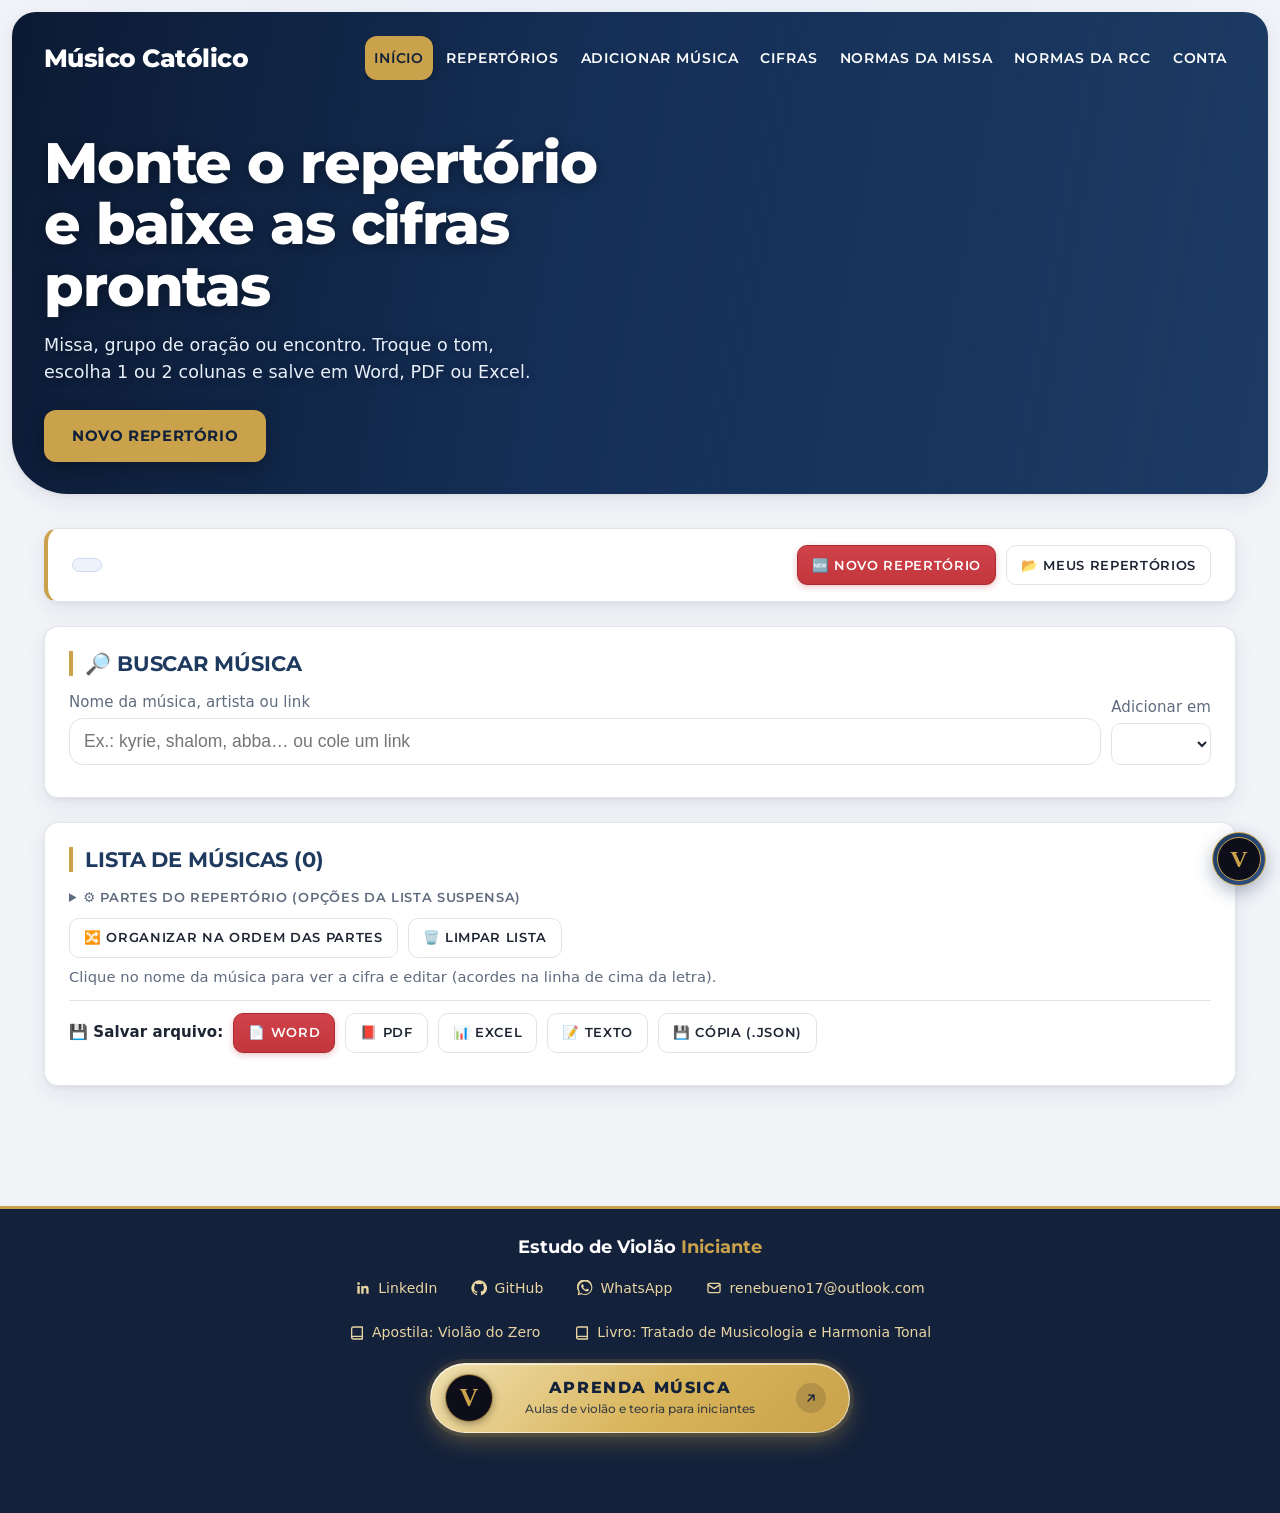
==== docs/index.html @ ffcb0658 "Fase 1: menu sem Book, Missa e Grupo de Oração dentro de Repertórios" ====
<!doctype html>
<html lang="pt-BR">
<head>
<meta charset="utf-8">
<meta name="viewport" content="width=device-width, initial-scale=1">
<title>Músico Católico</title>
<link rel="icon" href="data:image/svg+xml,<svg xmlns='http://www.w3.org/2000/svg' viewBox='0 0 100 100'><text y='.9em' font-size='90'>🎵</text></svg>">
<link rel="stylesheet" href="css/estilo.css">
<link rel="stylesheet" href="css/nav.css">
<link rel="preconnect" href="https://fonts.googleapis.com">
<link rel="preconnect" href="https://fonts.gstatic.com" crossorigin>
<link rel="stylesheet" href="https://fonts.googleapis.com/css2?family=Montserrat:wght@500;600;700;800&display=swap">
<link rel="manifest" href="manifest.webmanifest">
<meta name="theme-color" content="#1f3a5f">
</head>
<body>
<header class="topo">
<nav class="menu" aria-label="Seções">
<div class="menu-in">
<button type="button" class="marca" data-ir="inicio">Músico Católico</button>
<div class="menu-links">
<button type="button" class="menu-item ativa" data-ir="inicio">Início</button>
<button type="button" class="menu-item" data-ir="repertorios">Repertórios</button>
<button type="button" class="menu-item" data-ir="adicionar">Adicionar música</button>
<button type="button" class="menu-item" data-ir="cifras">Cifras</button>
<button type="button" class="menu-item" data-ir="normas-missa">Normas da Missa</button>
<button type="button" class="menu-item" data-ir="normas-rcc">Normas da RCC</button>
<button type="button" class="menu-item" data-ir="conta">Conta</button>
</div>
</div>
</nav>
<div class="topo-in">
<h1>Monte o repertório e baixe as cifras prontas</h1>
<p class="sub">Missa, grupo de oração ou encontro. Troque o tom, escolha 1 ou 2 colunas e salve em Word, PDF ou Excel.</p>
<button type="button" id="hero-novo" class="cta">Novo repertório</button>
</div>
</header>

<button id="lat-abrir" class="lat-abrir" type="button">📁 Pastas</button>
<aside id="lateral" class="lateral" aria-label="Pastas e repertórios">
<button id="lat-recolher" class="lat-recolher" type="button" title="Recuar ou ampliar esta barra" aria-label="Recuar ou ampliar a barra lateral">◀</button>
<div class="lat-abas">
<button type="button" class="lat-aba ativa" data-lat="lat-pastas">⛪ Missa</button>
<button type="button" class="lat-aba" data-lat="lat-goc">🙏 Oração</button>
<button type="button" class="lat-aba" data-lat="lat-reps" title="Repertórios">🔎 Reps</button>
</div>
<div id="lat-reps" class="lat-painel" hidden>
<input id="lat-rep-filtro" type="search" placeholder="Procurar repertório ou música…" aria-label="Procurar repertório">
<div id="lat-rep-lista"></div>
</div>
</aside>

<main>

<!-- ============ INÍCIO: repertório atual, busca e lista ============ -->
<div class="vista" data-vista="inicio">

<section class="cartao inicio-rep">
<div class="linha">
<div class="cresce">
<span id="badge-rep" class="badge"></span>
<span id="inicio-status" class="dica"></span>
</div>
<button type="button" id="inicio-novo" class="primario">🆕 Novo repertório</button>
<button type="button" data-ir="repertorios">📂 Meus repertórios</button>
</div>
</section>

<section class="cartao">
<h2>🔎 Buscar música</h2>
<div class="linha">
<label class="campo cresce">Nome da música, artista ou link
<input id="busca-q" type="search" placeholder="Ex.: kyrie, shalom, abba… ou cole um link" autocomplete="off">
</label>
<label class="campo">Adicionar em
<select id="busca-parte"></select>
</label>
</div>
<div id="busca-res" aria-live="polite"></div>
</section>

<section class="cartao">
<h2>Lista de músicas (<span id="qtd-musicas">0</span>)</h2>
<details class="partes">
<summary>⚙️ Partes do repertório (opções da lista suspensa)</summary>
<p class="dica">Ordem usada em <b>Organizar na ordem das partes</b>: <span id="ordem-partes"></span></p>
<form id="form-nova-parte" class="linha">
<label class="campo cresce">Nova parte <input id="nova-parte" type="text" placeholder="Ex.: Salmo responsorial, Canto a Maria"></label>
<label class="campo">Colocar depois de <select id="nova-parte-depois"></select></label>
<button type="submit" class="primario">➕ Criar parte</button>
</form>
<div class="linha">
<label class="campo">Remover parte <select id="remover-parte"></select></label>
<button id="btn-remover-parte">🗑️ Remover</button>
<button id="btn-restaurar-partes">↩️ Restaurar lista padrão</button>
</div>
<p class="dica">Remover uma parte não altera as músicas que já usam ela. Cada tipo de repertório (Missa, Grupo de Oração, Encontro) tem a sua lista de partes.</p>
</details>
<div class="linha">
<button id="btn-organizar">🔀 Organizar na ordem das partes</button>
<button id="btn-limpar" class="perigo">🗑️ Limpar lista</button>
</div>
<p class="dica">Clique no nome da música para ver a cifra e editar (acordes na linha de cima da letra).</p>
<div id="lista-musicas"></div>
<div id="salvar-inicio" class="linha salvar-inicio">
<b>💾 Salvar arquivo:</b>
<button type="button" class="primario" data-salvar="docx">📄 Word</button>
<button type="button" data-salvar="pdf">📕 PDF</button>
<button type="button" data-salvar="xlsx">📊 Excel</button>
<button type="button" data-salvar="txt">📝 Texto</button>
<button type="button" data-salvar="json">💾 Cópia (.json)</button>
</div>
<p id="resumo-inicio" class="dica" hidden><span id="resumo-inicio-txt"></span> <button type="button" data-ir="cifras">🎼 Trazer cifras e baixar →</button></p>
</section>

</div>

<!-- ============ MISSA: pastas do catálogo (antes na barra lateral) ============ -->
<div class="vista" data-vista="missa" hidden>
<section class="cartao">
<h2>⛪ Missa</h2>
<p class="dica">Pastas por parte da missa. ▸ abre a pasta; ➕ coloca a música no repertório aberto; ⬇️ baixa as cifras que faltam.</p>
<div id="lat-pastas" class="lat-painel">
<input id="lat-filtro" type="search" placeholder="Procurar música…" aria-label="Procurar música">
<div id="lat-status" class="aviso" hidden><span></span> <button id="lat-parar" type="button">Parar</button></div>
<div id="lat-lista"></div>
</div>
</section>
</div>

<!-- ============ GRUPO DE ORAÇÃO ============ -->
<div class="vista" data-vista="oracao" hidden>
<section class="cartao">
<h2>🙏 Grupo de Oração</h2>
<p class="dica">Músicas de grupo de oração por artista/comunidade. ➕ coloca no repertório aberto. ⬇️ em cada etapa baixa as cifras que faltam e guarda no Supabase.</p>
<div id="lat-goc" class="lat-painel">
<div id="lat-goc-status" class="aviso" hidden><span></span> <button id="lat-goc-parar" type="button">Parar</button></div>
<p><select id="lat-goc-tipo" aria-label="Tipo de roteiro"><option value="oracao">Grupo de oração</option><option value="encontro">Encontro</option><option value="missa">Missa do dia</option></select> <input id="lat-goc-tema" type="text" maxlength="80" placeholder="Tema ou missa do dia (ex.: perdão)" aria-label="Tema ou missa do dia"> <button type="button" id="lat-goc-sugerir">💡 Sugerir roteiro</button></p>
<div id="lat-goc-sug"></div>
<input id="lat-goc-filtro" type="search" placeholder="Procurar música…" aria-label="Procurar música do grupo de oração">
<div id="lat-goc-lista"></div>
</div>
</section>
</div>

<!-- ============ REPERTÓRIOS ============ -->
<div class="vista" data-vista="repertorios" hidden>
<section class="cartao repertorio">
<h2>📁 Repertório</h2>
<div class="linha">
<label class="campo cresce">Nome do repertório
<input id="nome-repertorio" type="text">
</label>
<label class="campo">Tipo
<select id="tipo-repertorio">
<option>Missa</option>
<option>Grupo de Oração</option>
<option>Encontro</option>
</select>
</label>
</div>
<div class="linha">
<label class="campo cresce">Abrir repertório salvo
<select id="lista-repertorios"></select>
</label>
<button id="btn-abrir">📂 Abrir</button>
<button id="btn-novo">🆕 Novo</button>
<button id="btn-excluir" class="perigo">🗑️ Excluir</button>
</div>
<div class="linha">
<button id="btn-exportar-json">💾 Salvar cópia (.json)</button>
<label class="botao">📥 Abrir cópia (.json)<input id="arquivo-json" type="file" accept=".json,application/json" hidden></label>
<span id="status-salvo" class="dica"></span>
</div>
<p class="dica">Tudo é salvo automaticamente <b>neste navegador</b> (e na nuvem, se você entrou na conta). Use <b>Salvar cópia</b> para fazer backup
ou levar o repertório para outro aparelho (o arquivo também abre no app do computador).</p>
<p class="dica"><b>Tipo:</b> Missa usa as partes da celebração; Grupo de Oração usa as etapas (animação, condução, adoração…); Encontro tem partes livres para uma lista maior de músicas. Trocar o tipo não apaga as músicas.</p>
</section>
</div>

<!-- ============ ADICIONAR MÚSICA ============ -->
<div class="vista" data-vista="adicionar" hidden>
<section class="cartao">
<h2>Adicionar músicas</h2>
<div class="abas" role="tablist">
<button class="aba ativa" data-aba="aba-um">Um link</button>
<button class="aba" data-aba="aba-nome">Buscar pelo nome</button>
<button class="aba" data-aba="aba-artista">Artistas e robô</button>
<button class="aba" data-aba="aba-sugestoes">Sugestões do domingo</button>
<button class="aba" data-aba="aba-catalogo">Catálogo</button>
<button class="aba" data-aba="aba-goc">Grupo de Oração</button>
<button class="aba" data-aba="aba-varios">Vários links de uma vez</button>
<button class="aba" data-aba="aba-colar">Colar cifra</button>
</div>

<form id="aba-um" class="painel-aba">
<div class="linha">
<label class="campo">Parte <select class="sel-parte" id="um-parte"></select></label>
<label class="campo cresce">Link da cifra
<input id="um-url" type="url" placeholder="https://www.cifraclub.com.br/..." required>
</label>
<button type="submit" class="primario">➕ Adicionar</button>
</div>
</form>

<form id="aba-nome" class="painel-aba" hidden>
<div class="linha">
<label class="campo">Parte <select class="sel-parte" id="nome-parte"></select></label>
<label class="campo cresce">Música <input id="nome-titulo" type="text" placeholder="Ex.: Kyrie" required></label>
<label class="campo cresce">Artista (opcional) <input id="nome-artista" type="text" placeholder="Ex.: Capella"></label>
<button type="submit" class="primario">🔎 Buscar</button>
</div>
<p class="dica">Procura em vários sites ao mesmo tempo, sem precisar de link.</p>
</form>

<form id="aba-artista" class="painel-aba" hidden>
<div class="linha">
<label class="campo">Parte <select class="sel-parte" id="art-parte"></select></label>
<label class="campo cresce">Artista <input id="art-nome" type="text" placeholder="Ex.: Padre Zezinho" required></label>
<button type="submit" class="primario">Buscar</button>
<button type="button" id="art-seguir">Seguir</button>
</div>
<p class="dica">Lista as cifras do artista. Com + você adiciona à lista da Missa.</p>
<div id="art-lista"></div>
<h3>Robô de cifras</h3>
<label><input type="checkbox" id="robo-liga"> Ligado: verifica os artistas seguidos ao abrir o site e a cada 6 h</label>
<div class="linha"><button type="button" id="robo-agora">Rodar agora</button></div>
<p class="dica" id="robo-estado"></p>
<div id="robo-seguidos"></div>
<div id="robo-novas"></div>
</form>

<form id="aba-sugestoes" class="painel-aba" hidden>
<div class="linha">
<label class="campo cresce">Missa <select id="sug-missa"><option value="">Carregando…</option></select></label>
<button type="submit" class="primario">💡 Ver sugestões</button>
</div>
<p class="dica">Músicas indicadas pelo Músicas para Missa para cada parte da celebração. ➕ adiciona à lista e já busca a cifra.</p>
<p id="sug-erro" class="erro" hidden></p>
<div id="sug-lista"></div>
</form>

<div id="aba-catalogo" class="painel-aba" hidden>
<div class="linha">
<label class="campo">Pasta <select id="cat-parte"></select></label>
<label class="campo cresce">Filtrar pelo nome <input id="cat-filtro" type="search" placeholder="Ex.: kyrie, shalom"></label>
<button type="button" id="cat-varrer">🔄 Atualizar catálogo</button>
</div>
<p class="dica">Todas as músicas do Músicas para Missa, separadas por parte da missa. ➕ adiciona à lista e busca a cifra. A varredura pode levar alguns minutos.</p>
<p id="cat-status" class="aviso" hidden></p>
<div id="cat-lista"></div>
</div>

<div id="aba-goc" class="painel-aba" hidden>
<div class="linha">
<label class="campo">Etapa <select id="goc-etapa"></select></label>
<label class="campo">Artista <select id="goc-pasta"></select></label>
<label class="campo cresce">Filtrar pelo nome <input id="goc-filtro" type="search" placeholder="Ex.: rendo, abba"></label>
</div>
<p class="dica">Músicas de grupo de oração por artista/comunidade (fonte: cifras.com.br). ↗ abre a cifra no site; ➕ leva título e link para "Colar cifra", onde você cola a cifra copiada.</p>
<p><label class="campo">Tipo <select id="goc-tipo"><option value="oracao">Grupo de oração</option><option value="encontro">Encontro</option><option value="missa">Missa do dia</option></select></label> <label class="campo cresce">Tema ou missa do dia <input id="goc-tema" type="text" maxlength="80" placeholder="Ex.: perdão, Espírito Santo, Cristo Rei"></label> <button type="button" id="goc-sugerir">💡 Sugerir roteiro</button></p>
<div id="goc-sug"></div>
<p id="goc-status" class="aviso" hidden></p>
<div id="goc-lista"></div>
</div>

<form id="aba-varios" class="painel-aba" hidden>
<label class="campo">Um por linha, no formato <code>Parte | link</code> (ou só o link)
<textarea id="varios-texto" rows="6" placeholder="Entrada | https://www.cifraclub.com.br/...&#10;Glória | https://musicasparamissa.com.br/..."></textarea>
</label>
<button type="submit" class="primario">➕ Adicionar todos</button>
<p id="varios-erro" class="erro" hidden></p>
</form>

<form id="aba-colar" class="painel-aba" hidden>
<div class="linha">
<label class="campo">Parte <select class="sel-parte" id="colar-parte"></select></label>
<label class="campo cresce">Música <input id="colar-titulo" type="text" required></label>
<label class="campo cresce">Artista <input id="colar-artista" type="text"></label>
</div>
<label class="campo">Link (opcional) <input id="colar-url" type="url" placeholder="https://..."></label>
<label class="campo">Cifra (acordes na linha de cima da letra)
<textarea id="colar-cifra" class="mono" rows="10" required></textarea>
</label>
<button type="submit" class="primario">➕ Adicionar</button>
</form>
</section>
</div>

<!-- ============ CIFRAS: trazer, revisar, baixar ============ -->
<div class="vista" data-vista="cifras" hidden>

<section class="cartao">
<h2>Trazer as cifras dos sites</h2>
<p>Clique em <b>⚡ Buscar cifras automaticamente</b>. As músicas que você adiciona já são buscadas sozinhas.</p>
<ul class="dica">
<li><b>Link de qualquer site:</b> a cifra é buscada direto do link. Se não der certo, a música é procurada pelo nome.</li>
<li><b>CifraClub</b> bloqueia buscas automáticas, então a música é procurada pelo nome em outros sites.</li>
<li><b>Busca pelo nome:</b> pesquisa ao mesmo tempo no Músicas para Missa, no Cifras.com.br e na web.
Só vale cifra com acordes. Confira a versão clicando na música, na lista do Início.</li>
</ul>
<div id="botoes-sites" class="linha"></div>
<p id="progresso-busca" class="aviso" hidden></p>
<details>
<summary>🔎 Quer a versão exata do CifraClub (ou de outro site)? Use o favorito</summary>
<ol>
<li><b>Só na primeira vez:</b> arraste este botão para a barra de favoritos:
<a id="marcador" class="marcador" href="#">🎵 Enviar cifra</a></li>
<li>Clique no botão do site abaixo. Ele abre uma das cifras.</li>
<li>Na página que abrir, clique no favorito <b>🎵 Enviar cifra</b>. As cifras daquele site chegam aqui
de uma vez (inclusive substituindo as que vieram do Músicas para Missa).</li>
</ol>
<div id="botoes-favorito" class="linha"></div>
<details>
<summary>Como criar o favorito no celular ou se arrastar não funcionar</summary>
<ol>
<li>Toque em <b>Copiar código do favorito</b>.</li>
<li>Crie um favorito qualquer no navegador (ex.: desta página), edite, troque o nome para
<b>Enviar cifra</b> e cole o código no lugar do endereço.</li>
<li>No site da cifra, toque na barra de endereço, digite <b>Enviar cifra</b> e toque no favorito.</li>
</ol>
<button id="btn-copiar-marcador">📋 Copiar código do favorito</button>
</details>
</details>
<p class="dica">Também dá para colar a cifra direto no editor: na lista do Início, clique na música.</p>
<p id="resumo-cifras" class="dica"></p>
</section>

<section class="cartao">
<h2>Baixar</h2>
<div id="sem-cifras" class="aviso">Nenhuma cifra pronta ainda. Traga ou cole as cifras acima.</div>
<div id="baixar" hidden>
<div class="linha">
<fieldset class="campo">
<legend>Layout padrão (Word, PDF e TXT)</legend>
<label><input type="radio" name="layout-padrao" value="1"> 1 coluna</label>
<label><input type="radio" name="layout-padrao" value="2" checked> 2 colunas</label>
</fieldset>
<label class="campo">Tamanho da fonte
<select id="fonte">
<option value="">Automático</option>
<option>8</option><option>9</option><option>10</option><option>11</option><option>12</option>
</select>
</label>
</div>
<div class="linha">
<label class="campo cresce">Paróquia / comunidade (no rodapé do PDF, Word e TXT)
<input id="folheto-paroquia" type="text" maxlength="80" placeholder="Ex.: Paróquia São José">
</label>
<label class="campo cresce">Celebração
<input id="folheto-missa" type="text" maxlength="100" placeholder="Ex.: 29º Domingo do Tempo Comum - 18/10/2026">
</label>
</div>
<p id="info-baixar" class="dica"></p>
<div class="linha botoes-baixar">
<button data-formato="docx">📄 Word (.docx)</button>
<button data-formato="pdf">📕 PDF (.pdf)</button>
<button data-formato="txt">📝 Texto (.txt)</button>
<button data-formato="xlsx">📊 Excel (.xlsx)</button>
</div>
<div class="linha"><button id="btn-palco">🎤 Modo palco (tela cheia, rolagem automática)</button></div>
<h3>Prévia</h3>
<p id="qtd-paginas" class="dica"></p>
<div id="previa-geral" class="previa"></div>
</div>
</section>

</div>

<!-- ============ CONTA ============ -->
<!-- ============ NORMAS DA MISSA E DA MÚSICA LITÚRGICA ============ -->
<div class="vista" data-vista="normas-missa" hidden>
<section class="cartao normas">
<h2>Normas da Missa e da música na celebração</h2>
<p class="dica">Resumo em linguagem simples das normas da Igreja, com o link da fonte oficial em cada item. Em caso de dúvida vale o texto oficial e a orientação do seu pároco/bispo.</p>
<details open class="resumo-litrg"><summary>Em resumo: o que é e o que não é música litúrgica</summary>
<p><b>Música litúrgica é o canto que faz parte da celebração.</b> Ela serve ao rito: não é enfeite, nem apresentação, nem o gosto de quem canta. Um canto só é litúrgico quando cumpre estes cinco critérios:</p>
<ol>
<li><b>O texto é fiel à fé católica</b> e vem da Escritura e das fontes litúrgicas (<a href="https://www.vatican.va/archive/hist_councils/ii_vatican_council/documents/vat-ii_const_19631204_sacrosanctum-concilium_po.html" target="_blank" rel="noopener">Sacrosanctum Concilium, art. 121</a>).</li>
<li><b>Combina com a parte da Missa</b>, com o dia e com o tempo litúrgico (<a href="https://www.liriocatolico.com.br/instrucao_geral_missal_romano/paragrafos/48/" target="_blank" rel="noopener">IGMR n. 48</a> e <a href="https://www.vatican.va/archive/hist_councils/ii_vatican_council/documents/vat-ii_instr_19670305_musicam-sacram_en.html" target="_blank" rel="noopener">Musicam Sacram n. 36</a>).</li>
<li><b>O texto é aprovado</b> pela Conferência dos Bispos (CNBB), quando não é a antífona do Missal (<a href="https://www.liriocatolico.com.br/instrucao_geral_missal_romano/paragrafos/48/" target="_blank" rel="noopener">IGMR n. 48</a> e <a href="https://www.liriocatolico.com.br/instrucao_geral_missal_romano/paragrafos/87/" target="_blank" rel="noopener">n. 87</a>).</li>
<li><b>Tem caráter sacro e o povo consegue participar</b> (<a href="https://www.vatican.va/archive/hist_councils/ii_vatican_council/documents/vat-ii_instr_19670305_musicam-sacram_en.html" target="_blank" rel="noopener">Musicam Sacram n. 4, 9 e 16</a>).</li>
<li><b>Não troca um texto próprio do rito</b>, como o Glória, o Santo ou o Cordeiro de Deus (<a href="https://www.liriocatolico.com.br/instrucao_geral_missal_romano/paragrafos/366/" target="_blank" rel="noopener">IGMR n. 366</a>).</li>
</ol>
<div class="duo">
<div class="sim"><h3>É música litúrgica</h3>
<ul>
<li><b>Salmo responsorial cantado.</b> Por que sim: o texto é a própria Palavra de Deus e o canto é parte da Liturgia da Palavra.</li>
<li><b>Santo cantado por todos.</b> Por que sim: é o texto do rito, no lugar certo, e o povo participa (1º grau da <i>Musicam Sacram</i>).</li>
<li><b>Aleluia cantado antes do Evangelho.</b> Por que sim: é aclamação do rito e prepara a proclamação do Evangelho.</li>
<li><b>Canto de entrada sobre o mistério do dia</b>, com letra aprovada. Por que sim: abre a celebração, combina com a festa ou o tempo litúrgico e tem texto aprovado.</li>
<li><b>Canto de comunhão que fala da Eucaristia e da unidade</b>, com letra aprovada e fácil para o povo cantar. Por que sim: acompanha a procissão da comunhão e cumpre o que a IGMR pede.</li>
</ul></div>
<div class="nao"><h3>Não é música litúrgica</h3>
<ul>
<li><b>Música romântica ou de rádio, sem texto religioso.</b> Por que não: a letra não vem da Escritura nem das fontes litúrgicas, e a melodia não tem caráter sacro.</li>
<li><b>Outro canto no lugar do Cordeiro de Deus, do Glória ou do Santo.</b> Por que não: o texto do Ordinário não pode ser trocado, mesmo que o canto novo seja bonito.</li>
<li><b>Canto de louvor de grupo de oração, com letra sem aprovação, como canto de entrada ou de comunhão.</b> Por que não: é canto de encontro. Pode ser ótimo no grupo de oração, mas na Missa precisa de texto aprovado e adequado ao momento do rito.</li>
<li><b>Canto só do coro, em parte que é do povo.</b> Por que não: a participação do povo no canto é prioridade, e entregar tudo ao coro é desaconselhado.</li>
<li><b>Parabéns ou homenagem cantada durante o rito.</b> Por que não: não é sacro nem faz parte do rito. Cabe nos avisos ou depois da celebração.</li>
<li><b>Instrumento ligado só à música profana, ou acompanhamento que abafa o texto.</b> Por que não: o instrumento precisa ser adequado ao uso sacro e não pode cobrir a voz (<a href="https://www.vatican.va/archive/hist_councils/ii_vatican_council/documents/vat-ii_instr_19670305_musicam-sacram_en.html" target="_blank" rel="noopener">Musicam Sacram n. 63 e 64</a>).</li>
</ul></div>
</div>
<p><b>Atenção:</b> um canto bom ou bonito não é automaticamente litúrgico. O que decide é o texto, o momento do rito e a aprovação. Na dúvida, pergunte à equipe de liturgia ou ao pároco, e dê preferência aos hinários da CNBB, que a própria RCC é orientada a valorizar (<a href="https://www.veritatis.com.br/orientacoes-pastorais-sobre-a-renovacao-carismatica-catolica-rcc/" target="_blank" rel="noopener">Orientações Pastorais sobre a RCC, §42</a>).</p>
<p class="dica">Os exemplos acima são ilustrativos, por tipo de canto. A aprovação de uma música específica é da CNBB e do seu bispo.</p></details>
<details><summary>Quem regula a liturgia</summary>
<p>Ninguém, nem mesmo um sacerdote, pode por conta própria acrescentar, tirar ou mudar algo na liturgia; quem a regula é a autoridade da Igreja. Isso vale também para a escolha dos cantos: eles servem à celebração, e não o contrário.</p>
<p class="fonte">Fonte: <a href="https://www.vatican.va/archive/hist_councils/ii_vatican_council/documents/vat-ii_const_19631204_sacrosanctum-concilium_po.html" target="_blank" rel="noopener">Sacrosanctum Concilium (Concílio Vaticano II), art. 22 §3</a></p></details>
<details><summary>Participação ativa da assembleia</summary>
<p>Os fiéis não devem assistir como espectadores mudos: participam de modo consciente, ativo e piedoso. Para isso se promovem as aclamações, respostas, salmos, antífonas e cânticos, além dos gestos, das posturas e do silêncio sagrado no momento próprio.</p>
<p class="fonte">Fonte: <a href="https://www.vatican.va/archive/hist_councils/ii_vatican_council/documents/vat-ii_const_19631204_sacrosanctum-concilium_po.html" target="_blank" rel="noopener">Sacrosanctum Concilium, arts. 30 e 48</a></p></details>
<details><summary>A música sacra na liturgia</summary>
<p>A música sacra é um tesouro da Igreja e deve estar o mais unida possível à ação litúrgica, como expressão da oração, fator de comunhão e elemento de solenidade. A celebração ganha nobreza quando é cantada, com ministros e povo participando.</p>
<p>O canto gregoriano é o canto próprio da liturgia romana e tem o primeiro lugar em igualdade de condições. Outros gêneros, como a polifonia, não são excluídos se estiverem de acordo com o espírito da celebração. O canto popular religioso deve ser incentivado, para que os fiéis cantem tanto nos exercícios de piedade quanto nas ações litúrgicas.</p>
<p class="fonte">Fontes: <a href="https://www.vatican.va/archive/hist_councils/ii_vatican_council/documents/vat-ii_const_19631204_sacrosanctum-concilium_po.html" target="_blank" rel="noopener">Sacrosanctum Concilium, cap. VI (arts. 112 a 118)</a> · <a href="https://www.liriocatolico.com.br/instrucao_geral_missal_romano/paragrafos/41/" target="_blank" rel="noopener">IGMR n. 41</a></p></details>
<details><summary>O que cantar na Missa</summary>
<p>O canto tem grande valor. Nas missas de dias de semana não é obrigatório cantar tudo; nos domingos e festas deve-se cuidar para que ministros e povo cantem. Ao escolher, dá-se preferência às partes mais importantes, sobretudo as respostas do povo ao canto do presidente, do diácono ou do leitor.</p>
<p class="fonte">Fonte: <a href="https://www.liriocatolico.com.br/instrucao_geral_missal_romano/paragrafos/40/" target="_blank" rel="noopener">Instrução Geral do Missal Romano (IGMR) n. 40</a></p></details>
<details><summary>Canto de entrada e canto de comunhão</summary>
<p><b>Entrada:</b> pode ser cantado alternando coro e povo, cantor e povo, só o povo ou só o coro. O texto pode ser a antífona do Gradual ou outro canto adequado à ação sagrada, ao dia ou ao tempo litúrgico, cujo texto tenha sido aprovado pela Conferência dos Bispos. Sem canto de entrada, a antífona do Missal é recitada.</p>
<p><b>Comunhão:</b> acompanha a comunhão dos fiéis. Pode-se usar a antífona do Gradual (com ou sem salmo) ou outro canto apropriado aprovado pela Conferência dos Bispos, executado pelo coro, por um cantor ou com a assembleia. Sem canto, a antífona do Missal é recitada.</p>
<p class="fonte">Fontes: <a href="https://www.liriocatolico.com.br/instrucao_geral_missal_romano/paragrafos/48/" target="_blank" rel="noopener">IGMR n. 48</a> · <a href="https://www.liriocatolico.com.br/instrucao_geral_missal_romano/paragrafos/87/" target="_blank" rel="noopener">IGMR n. 87</a></p></details>
<details><summary>Cantos do Ordinário (Glória, Santo, Cordeiro de Deus...)</summary>
<p>Os cantos do Ordinário da Missa não podem ser trocados por outros textos. Por exemplo, o Cordeiro de Deus (<i>Agnus Dei</i>) não é substituído por outro canto.</p>
<p class="fonte">Fonte: <a href="https://www.liriocatolico.com.br/instrucao_geral_missal_romano/paragrafos/366/" target="_blank" rel="noopener">IGMR n. 366</a></p></details>
<details><summary>Língua e partes que o povo canta</summary>
<p>O latim se conserva nos ritos latinos, mas o vernáculo (português) pode ter lugar maior, sobretudo nas leituras, orações e cantos. A autoridade territorial decide o uso e a extensão do português, e as traduções litúrgicas precisam da aprovação dela. Os fiéis devem poder rezar ou cantar, mesmo em latim, as partes do Ordinário que lhes cabem; convém que aprendam melodias simples para ao menos algumas delas, como o Credo e o Pai-Nosso.</p>
<p class="fonte">Fontes: <a href="https://www.vatican.va/archive/hist_councils/ii_vatican_council/documents/vat-ii_const_19631204_sacrosanctum-concilium_po.html" target="_blank" rel="noopener">Sacrosanctum Concilium, arts. 36 e 54</a> · <a href="https://www.liriocatolico.com.br/instrucao_geral_missal_romano/paragrafos/41/" target="_blank" rel="noopener">IGMR n. 41</a></p></details>
<details><summary>Graus de participação no canto da Missa</summary>
<p>A Missa cantada é preferível, sobretudo aos domingos e festas. A instrução <i>Musicam Sacram</i> organiza o canto em três graus. <b>1º grau:</b> saudações e respostas, aclamação do Evangelho, prefácio, Santo, Pai-Nosso e despedida; pode ser usado sozinho. <b>2º grau:</b> Senhor, tende piedade, Glória, Cordeiro de Deus, Credo e preces dos fiéis; só junto com o 1º grau. <b>3º grau:</b> cantos de entrada, ofertório e comunhão, Aleluia e leituras cantadas; também só junto com o 1º grau.</p>
<p>Aclamações, respostas, salmos e hinos são as primeiras formas de canto a incentivar. Entregar todo o canto ao coro, excluindo o povo, é desaconselhado. O salmo responsorial é cantado com todos sentados e escutando. O Credo deve ser cantado por todos, sempre que possível, e o Pai-Nosso fica melhor cantado com o povo. Outros cantos são permitidos se combinarem com a Missa, a festa e o tempo litúrgico.</p>
<p class="fonte">Fonte: <a href="https://www.vatican.va/archive/hist_councils/ii_vatican_council/documents/vat-ii_instr_19670305_musicam-sacram_en.html" target="_blank" rel="noopener">Musicam Sacram (1967), n. 15 a 18 e 27 a 36 (texto em inglês)</a></p></details>
<details><summary>Coro, cantores e instrumentos no detalhe</summary>
<p>Cada ministro cumpre a sua função. Onde não houver coro, convém ter ao menos um ou dois cantores preparados para guiar o povo. Os membros do coro precisam de formação musical, litúrgica e espiritual.</p>
<p>O órgão de tubos é o instrumento tradicional da Igreja latina. Outros instrumentos podem ser admitidos com a aprovação da autoridade territorial, se forem adequados ao uso sacro e à dignidade do templo; instrumentos associados apenas à música profana são proibidos. O acompanhamento não deve abafar o texto, e os instrumentos silenciam quando o padre ou outro ministro proclama algo em voz alta. Instrumento solo não se toca no Advento, na Quaresma, no Tríduo Pascal nem em missas de defuntos.</p>
<p class="fonte">Fonte: <a href="https://www.vatican.va/archive/hist_councils/ii_vatican_council/documents/vat-ii_instr_19670305_musicam-sacram_en.html" target="_blank" rel="noopener">Musicam Sacram (1967), n. 8, 21, 24 e 62 a 66 (texto em inglês)</a></p></details>
<details><summary>Instrumentos</summary>
<p>O órgão de tubos é muito estimado na Igreja latina. Outros instrumentos podem ser usados com a aprovação da autoridade territorial competente, desde que sejam adequados ao uso sacro, dignos do templo e edificantes para os fiéis.</p>
<p class="fonte">Fonte: <a href="https://www.vatican.va/archive/hist_councils/ii_vatican_council/documents/vat-ii_const_19631204_sacrosanctum-concilium_po.html" target="_blank" rel="noopener">Sacrosanctum Concilium, art. 120</a></p></details>
<details><summary>Para quem compõe e escolhe músicas</summary>
<p>As composições devem poder ser cantadas por coros grandes e pequenos, favorecer a participação de toda a assembleia e ter textos conformes à doutrina católica, tirados sobretudo da Sagrada Escritura e das fontes litúrgicas.</p>
<p class="fonte">Fontes: <a href="https://www.vatican.va/archive/hist_councils/ii_vatican_council/documents/vat-ii_const_19631204_sacrosanctum-concilium_po.html" target="_blank" rel="noopener">Sacrosanctum Concilium, art. 121</a> · <a href="https://www.vatican.va/content/john-paul-ii/pt/letters/2003/documents/hf_jp-ii_let_20031203_musica-sacra.html" target="_blank" rel="noopener">Quirógrafo de João Paulo II sobre a música sacra (2003)</a></p></details>
<p class="dica">Dica do app: ao montar o repertório, escolha cada canto pela parte da Missa e pelo tempo litúrgico, e confirme com o seu pároco ou a equipe de liturgia se o texto é aprovado pela CNBB.</p>
</section>
</div>

<!-- ============ NORMAS DA RENOVAÇÃO CARISMÁTICA E DO GRUPO DE ORAÇÃO ============ -->
<div class="vista" data-vista="normas-rcc" hidden>
<section class="cartao normas">
<h2>Normas da Renovação Carismática Católica e do grupo de oração</h2>
<p class="dica">Base: <b>Orientações Pastorais sobre a Renovação Carismática Católica</b> (CNBB, 27/11/1994, conhecido como Documento 53). Os números entre parênteses (§) são os parágrafos do documento. Resumo em linguagem simples; vale o texto oficial.</p>
<details open><summary>Comunhão com a Igreja, o bispo e o pároco</summary>
<p>A RCC deve seguir as diretrizes da CNBB e do bispo diocesano, integrar-se à pastoral orgânica e evitar paralelismos (§21 a 22). Bispos e párocos acompanham a RCC e ela aceita essa orientação (§23). Os critérios de toda associação de fiéis incluem a comunhão com o Papa e com o bispo (§18). O discernimento da autenticidade dos carismas cabe aos pastores (§58). Convidar pregadores de outras dioceses exige a anuência do bispo (§31). A RCC não deve se considerar o único grupo autenticamente cristão (§19 a 20).</p></details>
<details><summary>Como funciona o grupo de oração</summary>
<p>Os membros participam das atividades formativas e pastorais da diocese (§24). As reuniões específicas da RCC são legítimas, dentro da doutrina católica (§25). Os grupos cultivam a comunhão e se engajam na paróquia e na diocese (§27). A coordenação e a animação ficam com pessoas preparadas e de vivência comprovada (§28). As reuniões do grupo não devem coincidir com a Missa (§44). Evita-se a exaltação emocional, e se incentivam projetos sociais, sobretudo com os pobres (§49 e 50). Manuais de oração e materiais de estudo precisam de aprovação eclesiástica (§32).</p></details>
<details><summary>Liturgia e Missa</summary>
<p>A Eucaristia é o centro da vida litúrgica e a formação litúrgica dos membros é prioridade (§38 e 39). Há espaço para criatividade, mas dentro das normas e sem elementos estranhos à tradição (§40). Na Missa, não se destaca indevidamente a consagração nem se interrompe a Oração Eucarística com aplausos ou manifestações semelhantes (§41). A Eucaristia e a comunhão fora da Missa seguem as normas litúrgicas e as orientações do bispo (§43).</p></details>
<details open><summary>Música no grupo de oração e na Missa</summary>
<p>Distinga-se com clareza entre <b>cantos litúrgicos</b> (os da Missa, que seguem as normas da aba "Normas da Missa") e <b>cantos de encontro</b> (de louvor e animação, próprios do grupo de oração), e valorizem-se os hinários da CNBB (§42).</p>
<p class="dica">No app: o Grupo de Oração usa a lista própria de cantos, e a Missa usa as partes do rito. Evite levar para a Missa os cantos pensados só para o encontro de oração.</p></details>
<details><summary>Dons e carismas</summary>
<p>A caridade é o maior dom, acima dos carismas (§56). Os carismas são recebidos com gratidão, sem pedidos temerários nem presunção (§57). Prefere-se a expressão "efusão do Espírito Santo" a "Batismo no Espírito" (§55). Na cura, sem atitudes mágicas ou espírito milagreiro; o óleo dos enfermos só é usado na celebração sacramental (§59 a 62). Línguas: não se incentiva, e nunca se fala em línguas sem intérprete (§63). Profecia é edificação da comunidade, sem adivinhações e com discernimento (§64 e 65). Evita-se o "repouso no Espírito" em assembleias e retiros (§66). Exorcismo só conforme o direito da Igreja (§67 e 68).</p></details>
<details><summary>Formação e Bíblia</summary>
<p>Formação doutrinal é urgente (§36). A Bíblia é lida dentro do conjunto da Escritura, sem fundamentalismo nem intimismo (§33 a 35), com formação bíblica e leitura orante (§36 e 37). A experiência religiosa se dá na Palavra, no Magistério, na Tradição, nos sacramentos e na comunhão eclesial (§46). A fé tem dimensão comunitária e social, com opção pelos pobres (§47 a 53). Os líderes são preparados para evitar preocupação exagerada com o demônio (§69).</p></details>
<details><summary>O CHARIS: serviço internacional da RCC</summary>
<p>O CHARIS é o organismo de serviço da Renovação Carismática Católica em todo o mundo, criado pela Santa Sé com personalidade jurídica pública e ligado ao Dicastério para os Leigos, a Família e a Vida. Seus estatutos são de 25/04/2025. Ele existe para aprofundar a graça do Batismo no Espírito Santo, promover a unidade dos cristãos, o serviço aos pobres e a evangelização, e fortalecer a comunhão entre as realidades carismáticas.</p>
<p>Fazem parte da RCC os grupos de oração, comunidades, redes, escolas de evangelização, editoras e ministérios. O CHARIS tem um Assistente Eclesiástico (bispo ou sacerdote) que zela pela fidelidade ao Magistério, e cada país tem um Serviço Nacional em comunhão com as autoridades da Igreja. Importante: o CHARIS <b>não exerce jurisdição</b> sobre a RCC; cada grupo e comunidade continua sob o bispo e as autoridades eclesiásticas competentes, a quem cabe o reconhecimento canônico.</p>
<p class="fonte">Fonte: <a href="https://charis.international/wp-content/uploads/Estatutos_25.04.2025-pt.pdf" target="_blank" rel="noopener">Estatutos do CHARIS (25/04/2025), arts. 1 a 5, 11, 16 e 17</a></p></details>
<p class="fonte">Fonte: <a href="https://www.veritatis.com.br/orientacoes-pastorais-sobre-a-renovacao-carismatica-catolica-rcc/" target="_blank" rel="noopener">Orientações Pastorais sobre a Renovação Carismática Católica (texto completo)</a> · Outras fontes: <a href="https://press.vatican.va/content/salastampa/es/bollettino/pubblico/2016/06/14/carta.pdf" target="_blank" rel="noopener">Carta Iuvenescit Ecclesia (2016)</a> · <a href="https://charis.international/" target="_blank" rel="noopener">CHARIS, serviço internacional da RCC</a></p>
<p class="dica">Estas orientações são da CNBB e valem para o Brasil. Cada diocese pode ter normas próprias: confirme com o seu bispo, o assessor eclesiástico e a coordenação diocesana da RCC.</p>
</section>
</div>

<div class="vista" data-vista="conta" hidden>
<section id="conta" class="cartao"></section>
</div>

</main>

<footer class="rodape-aulas">
<div class="rodape-brand">Estudo de Violão <span>Iniciante</span></div>
<nav class="rodape-links" aria-label="Contato e redes">
<a href="https://www.linkedin.com/in/rene-aparecido-bueno-34030566" target="_blank" rel="noopener noreferrer"><svg viewBox="0 0 24 24" width="16" height="16" fill="currentColor" aria-hidden="true"><path d="M20.45 20.45h-3.55v-5.57c0-1.33-.03-3.04-1.85-3.04-1.85 0-2.14 1.45-2.14 2.94v5.67H9.36V9h3.41v1.56h.05c.47-.9 1.63-1.85 3.36-1.85 3.6 0 4.27 2.37 4.27 5.45v6.29zM5.34 7.43a2.06 2.06 0 1 1 0-4.12 2.06 2.06 0 0 1 0 4.12zM7.12 20.45H3.56V9h3.56v11.45z"/></svg><span>LinkedIn</span></a>
<a href="https://github.com/Rene17bueno" target="_blank" rel="noopener noreferrer"><svg viewBox="0 0 24 24" width="16" height="16" fill="currentColor" aria-hidden="true"><path d="M12 .5a11.5 11.5 0 0 0-3.64 22.41c.58.1.79-.25.79-.56v-2c-3.2.7-3.87-1.37-3.87-1.37-.52-1.33-1.28-1.69-1.28-1.69-1.04-.71.08-.7.08-.7 1.15.08 1.76 1.18 1.76 1.18 1.03 1.76 2.7 1.25 3.35.96.1-.75.4-1.25.73-1.54-2.55-.29-5.24-1.28-5.24-5.68 0-1.25.45-2.28 1.18-3.09-.12-.29-.51-1.46.11-3.05 0 0 .97-.31 3.17 1.18a11 11 0 0 1 5.76 0c2.2-1.49 3.17-1.18 3.17-1.18.63 1.59.23 2.76.11 3.05.74.81 1.18 1.84 1.18 3.09 0 4.41-2.69 5.38-5.25 5.67.41.36.78 1.06.78 2.14v3.17c0 .31.21.67.8.56A11.5 11.5 0 0 0 12 .5z"/></svg><span>GitHub</span></a>
<a href="https://wa.me/5544991379447" target="_blank" rel="noopener noreferrer"><svg viewBox="0 0 24 24" width="16" height="16" fill="currentColor" aria-hidden="true"><path d="M20.5 3.5A11.4 11.4 0 0 0 2.2 17.3L1 23l5.8-1.5A11.4 11.4 0 0 0 23 12a11.3 11.3 0 0 0-2.5-8.5zM12 21a9.4 9.4 0 0 1-4.8-1.3l-.35-.2-3.4.9.9-3.3-.22-.35A9.4 9.4 0 1 1 12 21zm5.2-7c-.28-.14-1.67-.82-1.93-.92-.26-.1-.45-.14-.64.14-.19.28-.73.92-.9 1.1-.16.19-.33.21-.6.07a7.7 7.7 0 0 1-2.27-1.4 8.5 8.5 0 0 1-1.57-1.95c-.16-.28 0-.43.12-.57.13-.12.28-.33.42-.49.14-.16.19-.28.28-.47.1-.19.05-.35-.02-.49-.07-.14-.64-1.54-.88-2.1-.23-.55-.46-.48-.64-.49h-.54c-.19 0-.49.07-.75.35-.26.28-.99.97-.99 2.36s1.01 2.74 1.15 2.93c.14.19 2 3.05 4.84 4.28.68.29 1.2.46 1.62.6.68.21 1.3.18 1.79.11.55-.08 1.67-.68 1.9-1.34.24-.66.24-1.22.17-1.34-.07-.12-.26-.19-.54-.33z"/></svg><span>WhatsApp</span></a>
<a href="mailto:renebueno17@outlook.com"><svg viewBox="0 0 24 24" width="16" height="16" fill="none" stroke="currentColor" stroke-width="2" stroke-linecap="round" stroke-linejoin="round" aria-hidden="true"><rect x="3" y="5" width="18" height="14" rx="2"/><path d="m3 7 9 6 9-6"/></svg><span>renebueno17@outlook.com</span></a>
</nav>
<nav class="rodape-links" aria-label="Livro e apostila">
<a href="https://go.hotmart.com/A107863658L" target="_blank" rel="noopener noreferrer"><svg viewBox="0 0 24 24" width="16" height="16" fill="none" stroke="currentColor" stroke-width="2" stroke-linecap="round" stroke-linejoin="round" aria-hidden="true"><path d="M4 19.5A2.5 2.5 0 0 1 6.5 17H20V3H6.5A2.5 2.5 0 0 0 4 5.5v14zM20 17v4H6.5A2.5 2.5 0 0 1 4 18.5"/></svg><span>Apostila: Violão do Zero</span></a>
<a href="https://go.hotmart.com/O107863361H" target="_blank" rel="noopener noreferrer"><svg viewBox="0 0 24 24" width="16" height="16" fill="none" stroke="currentColor" stroke-width="2" stroke-linecap="round" stroke-linejoin="round" aria-hidden="true"><path d="M4 19.5A2.5 2.5 0 0 1 6.5 17H20V3H6.5A2.5 2.5 0 0 0 4 5.5v14zM20 17v4H6.5A2.5 2.5 0 0 1 4 18.5"/></svg><span>Livro: Tratado de Musicologia e Harmonia Tonal</span></a>
</nav>
<a class="rodape-cta" href="https://rene17bueno.github.io/site_aula_musica_iniciante/index.html" target="_blank" rel="noopener noreferrer">
  <span class="v-ico" aria-hidden="true">V</span><span class="rodape-cta-txt"><b>Aprenda música</b><small>Aulas de violão e teoria para iniciantes</small></span><svg viewBox="0 0 24 24" width="14" height="14" fill="none" stroke="currentColor" stroke-width="2.4" stroke-linecap="round" stroke-linejoin="round" aria-hidden="true"><path d="M7 17 17 7M8 7h9v9"/></svg>
</a>
</footer>


<!-- Novo repertório: escolha do tipo -->
<dialog id="dlg-novo">
<form method="dialog">
<h2>🆕 Novo repertório</h2>
<div class="tipos">
<label class="tipo-op"><input type="radio" name="tipo" value="Missa" checked>
<span><b>⛪ Missa</b><br><small>Entrada, Glória, Salmo, Comunhão… na ordem da celebração.</small></span></label>
<label class="tipo-op"><input type="radio" name="tipo" value="Grupo de Oração">
<span><b>🙏 Grupo de Oração</b><br><small>Animação, condução, Espírito Santo, adoração, final.</small></span></label>
<label class="tipo-op"><input type="radio" name="tipo" value="Encontro">
<span><b>👥 Encontro</b><br><small>Partes livres, para quando a lista tem muitas músicas.</small></span></label>
</div>
<label class="campo">Nome (opcional)
<input id="novo-nome" type="text" maxlength="80" placeholder="Ex.: Missa de domingo, Retiro de jovens">
</label>
<div class="linha dlg-botoes">
<button type="submit" value="cancelar" formnovalidate>Cancelar</button>
<button type="submit" value="criar" class="primario">Criar</button>
</div>
</form>
</dialog>

<!-- Ver e editar a cifra de uma música (o app desenha os editores aqui dentro) -->
<dialog id="dlg-musica">
<div class="dlg-topo"><b>Cifra da música</b><span id="dlg-aviso" class="dica" hidden></span><button type="button" id="dlg-musica-fechar" class="icone" aria-label="Fechar">✕</button></div>
<div id="editores"></div>
</dialog>

<a class="btn-aulas" href="https://rene17bueno.github.io/site_aula_musica_iniciante/index.html" target="_blank" rel="noopener noreferrer" aria-label="Abrir o site de aulas de música para iniciantes">
  <span class="v-ico" aria-hidden="true">V</span>
  <span class="btn-aulas-txt"><b>Aprenda música</b><small>Abre o site de aulas de violão</small></span>
  <svg viewBox="0 0 24 24" width="16" height="16" fill="none" stroke="currentColor" stroke-width="2.4" stroke-linecap="round" stroke-linejoin="round" aria-hidden="true"><path d="M7 17 17 7M8 7h9v9"/></svg>
</a>

<div id="aviso-flutuante" class="toast" hidden></div>

<script src="vendor/jspdf.umd.min.js"></script>
<script src="vendor/docx.umd.js"></script>
<script src="vendor/exceljs.min.js"></script>
<script src="js/layout.js"></script>
<script src="js/classificar.js"></script>
<script src="js/transpor.js"></script>
<script src="js/exportar.js"></script>
<script src="js/nuvem.js"></script>
<script src="js/palco.js"></script>
<script src="js/app.js"></script>
<script src="js/nav.js"></script>
  <script src="js/espaco.js"></script>
</body>
</html>
---- docs/css/estilo.css ----
:root {
  --fundo: #f5f6f8;
  --cartao: #ffffff;
  --texto: #1f2430;
  --suave: #667085;
  --borda: #d8dce3;
  --primaria: #e0454b;
  --primaria-escura: #c2363c;
  --acorde: #961e1e;
  --ok: #1f9d55;
  --erro: #c2363c;
  --raio: 10px;
  color-scheme: light;
}

* { box-sizing: border-box; }

body {
  margin: 0;
  background: var(--fundo);
  color: var(--texto);
  font: 15px/1.45 system-ui, -apple-system, "Segoe UI", Roboto, Arial, sans-serif;
}

.topo { padding: 20px 16px 4px; max-width: 1100px; margin: 0 auto; }
.topo h1 { margin: 0; font-size: 1.8rem; }
.sub { margin: 4px 0 0; color: var(--suave); }

main { max-width: 1100px; margin: 0 auto; padding: 8px 16px 48px; }

.cartao {
  background: var(--cartao);
  border: 1px solid var(--borda);
  border-radius: var(--raio);
  padding: 16px 18px;
  margin: 14px 0;
}
.cartao h2 { margin: 0 0 12px; font-size: 1.3rem; }
.cartao h3 { margin: 18px 0 6px; font-size: 1.1rem; }

.linha { display: flex; flex-wrap: wrap; gap: 10px; align-items: flex-end; margin: 8px 0; }
.campo { display: flex; flex-direction: column; gap: 4px; font-size: .9rem; color: var(--suave); min-width: 0; }
.campo.cresce { flex: 1 1 240px; }
fieldset.campo { border: 0; padding: 0; margin: 0; flex-direction: row; flex-wrap: wrap; gap: 12px; align-items: center; }
fieldset.campo legend { padding: 0; margin-bottom: 4px; width: 100%; }
fieldset.campo label { color: var(--texto); display: flex; gap: 4px; align-items: center; }

input[type=text], input[type=url], select, textarea {
  font: inherit;
  color: var(--texto);
  background: #fff;
  border: 1px solid var(--borda);
  border-radius: 8px;
  padding: 8px 10px;
  width: 100%;
  min-width: 0;
}
textarea { resize: vertical; }
textarea.mono, .mono {
  font-family: "Courier New", Consolas, monospace;
  font-size: 14px;
  line-height: 1.35;
  white-space: pre;
  overflow-x: auto;
}
input:focus, select:focus, textarea:focus { outline: 2px solid #f3a3a6; border-color: var(--primaria); }

button, .botao {
  font: inherit;
  cursor: pointer;
  border: 1px solid var(--borda);
  background: #fff;
  color: var(--texto);
  border-radius: 8px;
  padding: 8px 14px;
  white-space: nowrap;
  display: inline-flex;
  align-items: center;
  gap: 6px;
  text-decoration: none;
}
button:hover:not(:disabled), .botao:hover { border-color: var(--primaria); color: var(--primaria); }
button:disabled { opacity: .45; cursor: default; }
button.primario { background: var(--primaria); border-color: var(--primaria); color: #fff; }
button.primario:hover:not(:disabled) { background: var(--primaria-escura); color: #fff; }
button.perigo:hover:not(:disabled) { border-color: var(--erro); color: var(--erro); }
button.icone { padding: 6px 9px; }

.dica { color: var(--suave); font-size: .88rem; margin: 6px 0; }
.erro { color: var(--erro); white-space: pre-line; }
.aviso { background: #eef4ff; border: 1px solid #c9d9ff; border-radius: 8px; padding: 10px 12px; }
.aviso-alerta { background: #fff6e5; border: 1px solid #f5d9a6; border-radius: 8px; padding: 8px 12px; font-size: .9rem; }
code { background: #f0f1f4; padding: 1px 5px; border-radius: 4px; }

/* Abas */
.abas { display: flex; gap: 4px; border-bottom: 1px solid var(--borda); margin-bottom: 10px; flex-wrap: wrap; }
.aba { border: 0; border-bottom: 3px solid transparent; border-radius: 0; background: none; padding: 8px 12px; }
.aba.ativa { border-bottom-color: var(--primaria); color: var(--primaria); }

/* Lista de músicas */
.musica {
  display: grid;
  grid-template-columns: 26px minmax(150px, 190px) 1fr auto;
  gap: 10px;
  align-items: center;
  padding: 10px 0;
  border-top: 1px solid #eef0f3;
}
.musica .status { font-size: 1.1rem; text-align: center; }
.musica .info { min-width: 0; overflow-wrap: anywhere; }
.musica .info small { color: var(--suave); }
.musica .acoes { display: flex; gap: 4px; }

@media (max-width: 640px) {
  .musica { grid-template-columns: 26px 1fr; }
  .musica .info, .musica .acoes { grid-column: 2; }
}

/* Editores */
details.editor { border: 1px solid var(--borda); border-radius: 8px; margin: 8px 0; background: #fff; }
details.editor > summary { cursor: pointer; padding: 10px 12px; font-weight: 500; }
details.editor[open] > summary { border-bottom: 1px solid #eef0f3; }
details.editor .corpo { padding: 10px 12px 14px; }
details.partes { margin-bottom: 10px; }
details.partes > summary { cursor: pointer; color: var(--suave); }
.nao-salvo { color: #b26b00; font-size: .88rem; }
.tocando { font-size: .9rem; margin: 4px 0; }

/* Favorito */
.marcador {
  display: inline-block;
  background: var(--primaria);
  color: #fff;
  text-decoration: none;
  padding: 6px 12px;
  border-radius: 20px;
  font-weight: 600;
  cursor: grab;
}

/* Prévia das páginas */
.previa { display: grid; grid-template-columns: repeat(auto-fill, minmax(280px, 1fr)); gap: 14px; margin-top: 8px; }
.pagina { width: 100%; aspect-ratio: 210 / 297; background: #fff; border: 1px solid var(--borda); box-shadow: 0 1px 4px rgba(0,0,0,.08); }
.pagina text { white-space: pre; }
.p-titulo { font: bold 5.6px Arial, Helvetica, sans-serif; fill: #000; }
.p-nome { font: 4.2px Arial, Helvetica, sans-serif; fill: #000; }
.p-rodape { font: 3.2px Arial, Helvetica, sans-serif; fill: #6e6e6e; }
.p-linha { stroke: #b4b4b4; stroke-width: .25; }
.p-acorde, .p-marcador, .p-letra { font-family: "Courier New", Courier, monospace; }
.p-acorde { fill: var(--acorde); font-weight: bold; }
.p-marcador { fill: #000; font-weight: bold; }
.p-letra { fill: #000; }

.toast {
  position: fixed;
  left: 50%;
  bottom: calc(20px + env(safe-area-inset-bottom, 0px));
  transform: translateX(-50%);
  background: #1f2430;
  color: #fff;
  padding: 10px 16px;
  border-radius: 8px;
  box-shadow: 0 4px 14px rgba(0,0,0,.2);
  z-index: 10;
  max-width: calc(100% - 32px);
}

/* Barra lateral: pastas (catálogo) e busca de repertórios */
.lateral { position: fixed; left: 10px; top: 90px; bottom: 10px; width: 205px; overflow: auto; background: var(--cartao);
  border: 1px solid var(--borda); border-radius: var(--raio); padding: 8px; z-index: 5; font-size: .85rem; }
.lat-abas { display: flex; gap: 2px; margin-bottom: 8px; }
.lat-aba { flex: 1; border: 0; border-bottom: 3px solid transparent; border-radius: 0; background: none; padding: 6px 1px; font-size: .74rem; white-space: nowrap; }
.lat-aba.ativa { border-bottom-color: var(--primaria); color: var(--primaria); }
.lateral input[type=search] { width: 100%; margin-bottom: 6px; }
.lateral details { margin: 2px 0; }
.lateral summary { cursor: pointer; font-weight: 600; padding: 3px 0; }
.lateral ul { list-style: none; margin: 2px 0 6px; padding: 0; }
.lateral li { padding: 2px 0; line-height: 1.25; }
.lateral li button { padding: 0 5px; margin-right: 2px; }
.lat-rep { display: block; width: 100%; text-align: left; margin: 2px 0; padding: 5px 7px; }
.lat-rep small { color: var(--suave); display: block; }
.lat-abrir { display: none; }
.lat-baixar { float: right; padding: 0 4px; font-size: .75rem; }
.lateral summary small { color: var(--suave); font-weight: 400; }
#lat-status { margin-bottom: 6px; font-size: .8rem; padding: 6px 8px; }
.lat-recolher { position: absolute; top: 6px; right: 6px; padding: 0 7px; font-size: .8rem; z-index: 1; }
.lat-abas { margin-right: 28px; }
.lat-rep-linha { display: flex; gap: 2px; align-items: stretch; margin: 2px 0; }
.lat-rep-linha .lat-rep { flex: 1; min-width: 0; width: auto; margin: 0; }
.lat-rep-linha .icone { padding: 0 4px; }
/* Telas médias: a barra fica sempre aparente e o conteúdo se desloca para a direita */
@media (min-width: 760px) and (max-width: 1499px) { body { padding-left: 225px; } }
@media (min-width: 760px) {
  body.lat-recolhida .lateral { width: 44px; padding: 6px 4px; overflow: hidden; }
  body.lat-recolhida .lateral > :not(.lat-recolher) { display: none; }
  body.lat-recolhida .lat-recolher { position: static; width: 100%; padding: 6px 0; }
}
@media (min-width: 760px) and (max-width: 1499px) { body.lat-recolhida { padding-left: 62px; } }
@media (max-width: 759px) {
  .lat-recolher { display: none; }
  .lateral { top: 0; bottom: 0; left: 0; width: min(320px, 88vw); border-radius: 0; z-index: 20; transform: translateX(-105%); transition: transform .2s; }
  .lateral.aberta { transform: none; box-shadow: 0 0 20px rgba(0,0,0,.25); }
  .lat-abrir { display: block; position: fixed; left: 8px; bottom: calc(8px + env(safe-area-inset-bottom, 0px)); z-index: 19; background: var(--primaria); color: #fff; border: 0; border-radius: 20px; padding: 8px 14px; }
}

.sugestoes, .catalogo { list-style: none; margin: 4px 0 10px; padding: 0; }
.sugestoes li { padding: 2px 0; }
.sugestoes button { padding: 0 6px; }

/* ---------- Tema (visual): azul-marinho e dourado, cartões suaves ---------- */
:root {
  --fundo: #f3f5f9; --texto: #1d2433; --suave: #5f6b7e; --borda: #dfe3ec;
  --marinho: #1f3a5f; --marinho-2: #2d5086; --ouro: #c9a24b; --primaria: #c2363c; --primaria-escura: #a82b31;
  --raio: 14px; --sombra: 0 1px 2px rgba(31,58,95,.06), 0 6px 20px rgba(31,58,95,.07);
}
body { background: var(--fundo); -webkit-font-smoothing: antialiased; }
.topo { max-width: none; margin: 0; padding: 26px 16px 22px; background: linear-gradient(135deg, var(--marinho) 0%, var(--marinho-2) 100%); color: #fff; border-bottom: 3px solid var(--ouro); }
.topo-in { max-width: 1100px; margin: 0 auto; }
.topo h1 { font-size: 2rem; letter-spacing: -.01em; }
.topo .sub { color: #d5def0; margin: 6px 0 14px; max-width: 60ch; }
main { padding-top: 10px; }
.cartao { border-radius: var(--raio); box-shadow: var(--sombra); border: 1px solid var(--borda); padding: 20px 22px; margin: 18px 0; }
.cartao > h2 { font-size: 1.2rem; color: var(--marinho); padding-left: 12px; border-left: 4px solid var(--ouro); line-height: 1.2; margin-bottom: 14px; }
.cartao h3 { color: var(--marinho); }
#conta { padding: 12px 18px; }
#conta h2 { font-size: 1rem; margin-bottom: 8px; }
input[type=text], input[type=url], input[type=email], input[type=password], input[type=search], select, textarea { border: 1px solid var(--borda); border-radius: 10px; padding: 9px 11px; transition: border-color .15s, box-shadow .15s; }
input:focus, select:focus, textarea:focus { outline: 0; border-color: var(--marinho-2); box-shadow: 0 0 0 3px rgba(45,80,134,.18); }
button, .botao { border-radius: 10px; padding: 8px 14px; transition: background .15s, border-color .15s, box-shadow .15s, transform .05s; }
button:hover:not(:disabled), .botao:hover { border-color: var(--marinho-2); color: var(--marinho-2); box-shadow: 0 2px 8px rgba(31,58,95,.12); }
button:active:not(:disabled) { transform: translateY(1px); }
button:focus-visible, a:focus-visible, summary:focus-visible { outline: 3px solid rgba(201,162,75,.65); outline-offset: 2px; }
button.primario { background: linear-gradient(180deg, #d1424a, var(--primaria)); border-color: var(--primaria-escura); box-shadow: 0 2px 6px rgba(194,54,60,.3); }
button.primario:hover:not(:disabled) { background: var(--primaria-escura); color: #fff; box-shadow: 0 3px 10px rgba(194,54,60,.35); }
.abas { gap: 6px; border-bottom: 0; padding-bottom: 4px; margin-bottom: 14px; }
.aba { border: 1px solid var(--borda); border-radius: 999px; padding: 6px 14px; background: #fff; color: var(--suave); font-size: .9rem; }
.aba:hover { color: var(--marinho-2); border-color: var(--marinho-2); }
.aba.ativa { background: var(--marinho); border-color: var(--marinho); color: #fff; }
.musica { padding: 12px 10px; margin: 0 -10px; border-radius: 10px; transition: background .12s; }
.musica:hover { background: #f7f9fc; }
details.editor { border-radius: 12px; border-color: var(--borda); }
details.editor > summary:hover { background: #f7f9fc; }
.aviso { background: #edf3fc; border-color: #c7d7f2; }
.dica { line-height: 1.5; }
ul.catalogo li, ul.sugestoes li { padding: 5px 0; border-bottom: 1px solid #f0f2f6; }
ul.catalogo li:last-child { border-bottom: 0; }
#goc-sug ol { padding-left: 20px; }
.toast { border-radius: 12px; background: var(--marinho); }
/* Barra lateral */
.lateral { top: 12px; border-radius: var(--raio); box-shadow: var(--sombra); background: #fff; scrollbar-width: thin; padding: 10px; }
.lat-aba { font-weight: 600; color: var(--suave); }
.lat-aba.ativa { border-bottom-color: var(--ouro); color: var(--marinho); }
.lateral summary { padding: 5px 6px; border-radius: 8px; }
.lateral summary:hover { background: #f1f4fa; }
.lateral details[open] > summary { color: var(--marinho); background: #f1f4fa; }
.lateral input[type=search] { background: #f7f9fc; }
.lat-rep { border-radius: 10px; }
@media (max-width: 640px) {
  .topo { padding: 18px 14px 16px; }
  .topo h1 { font-size: 1.5rem; }
  .cartao { padding: 14px 14px; margin: 12px 0; }
}
@media (prefers-reduced-motion: reduce) { * { transition: none !important; } }
---- docs/css/nav.css ----
/* Menu de navegação, tela inicial (busca) e escolha do tipo de repertório */
.vista[hidden] { display: none; }

.menu { position: sticky; top: 0; z-index: 4; background: #fff; border-bottom: 1px solid var(--borda); box-shadow: 0 2px 8px rgba(31,58,95,.06); }
.menu-in { max-width: 1240px; margin: 0 auto; padding: 0 12px; display: flex; gap: 2px; overflow-x: auto; scrollbar-width: none; }
.menu-in::-webkit-scrollbar { display: none; }
.menu-item { border: 0; border-bottom: 3px solid transparent; border-radius: 0; background: none; padding: 13px 14px; font-weight: 600; color: var(--suave); }
.menu-item:hover:not(:disabled) { box-shadow: none; color: var(--marinho-2); border-color: transparent; }
.menu-item.ativa { border-bottom-color: var(--ouro); color: var(--marinho); }
.topo { padding-bottom: 18px; }
.topo .sub { margin-bottom: 0; }

.inicio-rep { padding: 14px 18px; }
.inicio-rep .linha { align-items: center; margin: 0; }
.inicio-rep .cresce { flex: 1 1 240px; display: flex; flex-wrap: wrap; gap: 6px 12px; align-items: center; min-width: 0; }
.badge { display: inline-flex; align-items: center; background: #edf3fc; border: 1px solid #c7d7f2; border-radius: 999px; padding: 4px 12px; font-weight: 600; color: var(--marinho); overflow-wrap: anywhere; }

#busca-q { width: 100%; }
.resultados { list-style: none; margin: 8px 0 0; padding: 0; }
.resultados li { display: flex; gap: 10px; align-items: center; padding: 7px 0; border-bottom: 1px solid #f0f2f6; }
.resultados li:last-child { border-bottom: 0; }
.resultados .tit { flex: 1; min-width: 0; overflow-wrap: anywhere; }
.resultados small { color: var(--suave); }
.resultados button { flex: none; padding: 5px 10px; }

dialog#dlg-novo { border: 1px solid var(--borda); border-radius: var(--raio); padding: 20px 22px; width: min(520px, 92vw); box-shadow: 0 12px 40px rgba(31,58,95,.3); color: var(--texto); }
dialog#dlg-novo::backdrop { background: rgba(31,58,95,.45); }
dialog#dlg-novo h2 { margin: 0 0 4px; font-size: 1.2rem; color: var(--marinho); }
.tipos { display: grid; gap: 8px; margin: 12px 0 14px; }
.tipo-op { display: flex; gap: 10px; align-items: flex-start; border: 1px solid var(--borda); border-radius: 12px; padding: 10px 12px; cursor: pointer; }
.tipo-op:has(input:checked) { border-color: var(--marinho-2); background: #edf3fc; }
.tipo-op small { color: var(--suave); }
.dlg-botoes { justify-content: flex-end; }

/* Barra lateral começa abaixo do cabeçalho azul e do menu (valor ajustado por nav.js) */
@media (min-width: 760px) { .lateral { top: var(--lat-top, 12px); } }

/* Janela com a cifra da música: prévia + edição */
.musica .info { cursor: pointer; }
.musica .info b { color: var(--marinho-2); }
.musica .info:hover b { text-decoration: underline; }
dialog#dlg-musica { border: 1px solid var(--borda); border-radius: var(--raio); padding: 0; width: min(980px, 96vw); max-height: 92vh; overflow: auto; box-shadow: 0 12px 40px rgba(31,58,95,.3); color: var(--texto); }
dialog#dlg-musica::backdrop { background: rgba(31,58,95,.45); }
.dlg-topo { position: sticky; top: 0; z-index: 1; display: flex; gap: 12px; align-items: center; padding: 10px 14px; background: #fff; border-bottom: 1px solid var(--borda); }
.dlg-topo b { flex: none; color: var(--marinho); }
.dlg-topo .dica { flex: 1; margin: 0; color: var(--ok); }
.dlg-topo .icone { margin-left: auto; }
dialog#dlg-musica #editores { padding: 10px 14px 16px; }
details.editor[hidden] { display: none; }

@media (max-width: 759px) { .menu-item { padding: 12px 11px; font-size: .9rem; } }
.salvar-inicio{align-items:center;margin-top:12px;padding-top:12px;border-top:1px solid var(--borda)}

/* Barra lateral removida: Missa e Grupo de Oração viraram telas do menu */
.lateral, .lat-abrir { display: none !important; }
body, body.lat-recolhida { padding-left: 0 !important; }
.vista .lat-painel input[type=search] { width: 100%; margin-bottom: 8px; background: #f7f9fc; }
.vista .lat-painel details { margin: 2px 0; }
.vista .lat-painel summary { cursor: pointer; font-weight: 600; padding: 6px; border-radius: 8px; }
.vista .lat-painel summary:hover { background: #f1f4fa; }
.vista .lat-painel details[open] > summary { color: var(--marinho); background: #f1f4fa; }
.vista .lat-painel summary small { color: var(--suave); font-weight: 400; }
.vista .lat-painel ul { list-style: none; margin: 2px 0 6px; padding: 0; }
.vista .lat-painel li { padding: 3px 0; line-height: 1.3; }
.vista .lat-painel li button { padding: 0 6px; margin-right: 4px; }

/* Barra de tom e colunas fixa no topo da janela da música */
.barra-musica { position: sticky; top: 57px; z-index: 1; background: #fff; border-bottom: 1px solid var(--borda); padding: 6px 0; margin-bottom: 8px; }
.barra-musica .linha { margin: 4px 0; align-items: center; }
.barra-musica .tocando { margin: 4px 0; }

/* Prévia grande na janela da música: uma página por linha */
dialog#dlg-musica .previa { grid-template-columns: 1fr; justify-items: center; }
dialog#dlg-musica .previa .pagina { width: min(100%, 860px); height: auto; }

/* ========== Sistema de design (camada de acabamento) ==========
   Tokens: espaço em múltiplos de 4px, raios 10/14/20, sombras em 3 níveis, foco visível, alvo de toque >= 40px. */
:root {
  --sp-1: 4px; --sp-2: 8px; --sp-3: 12px; --sp-4: 16px; --sp-5: 24px; --sp-6: 32px;
  --r-sm: 10px; --r-md: 14px; --r-lg: 20px;
  --sombra-1: 0 1px 2px rgba(20,38,66,.06);
  --sombra-2: 0 2px 4px rgba(20,38,66,.05), 0 8px 24px rgba(20,38,66,.08);
  --sombra-3: 0 12px 40px rgba(20,38,66,.28);
  --fundo: #f2f4f8;
}
body { background: radial-gradient(1200px 400px at 50% -120px, #e6ecf7 0%, transparent 70%), var(--fundo); letter-spacing: .005em; }

/* Cabeçalho com a imagem da capela: camada azul garante contraste do texto (AA) */
.topo {
  position: relative; isolation: isolate; min-height: 168px; display: flex; align-items: flex-end;
  padding: var(--sp-6) var(--sp-4) var(--sp-5);
  background:
    linear-gradient(100deg, rgba(16,32,58,.95) 0%, rgba(24,46,80,.86) 48%, rgba(31,58,95,.55) 100%),
    url("../img/igreja.webp") center 38% / cover no-repeat, var(--marinho);
  border-bottom: 3px solid var(--ouro);
}
.topo-in { width: 100%; }
.topo h1 { font-size: clamp(1.7rem, 3.4vw, 2.4rem); line-height: 1.1; text-shadow: 0 2px 12px rgba(0,0,0,.35); }
.topo .sub { color: #e4ebf7; font-size: 1.02rem; line-height: 1.5; margin: var(--sp-2) 0 0; max-width: 56ch; text-shadow: 0 1px 8px rgba(0,0,0,.35); }

/* Menu: abas em pílula, sticky com vidro fosco */
.menu { background: rgba(255,255,255,.88); -webkit-backdrop-filter: saturate(1.4) blur(10px); backdrop-filter: saturate(1.4) blur(10px); box-shadow: var(--sombra-2); border-bottom: 1px solid var(--borda); }
.menu-in { padding: 0 var(--sp-3); gap: var(--sp-1); }
.menu-item { padding: 14px 14px; font-size: .95rem; letter-spacing: .01em; min-height: 48px; }
.menu-item.ativa { color: var(--marinho); border-bottom-width: 3px; background: linear-gradient(180deg, transparent, rgba(201,162,75,.10)); }

/* Cartões: hierarquia clara e respiro */
.cartao { border-radius: var(--r-md); box-shadow: var(--sombra-2); padding: var(--sp-5); margin: var(--sp-5) 0; border: 1px solid rgba(223,227,236,.9); }
.cartao > h2 { font-size: 1.25rem; letter-spacing: -.005em; margin-bottom: var(--sp-4); }
.inicio-rep { padding: var(--sp-4) var(--sp-5); border-left: 4px solid var(--ouro); }
.badge { background: #eef3fb; border-color: #cddbf2; padding: 6px 14px; }

/* Controles: altura mínima de toque, foco consistente */
button, .botao { min-height: 40px; font-weight: 500; }
button.icone { min-height: 36px; min-width: 36px; justify-content: center; }
input[type=text], input[type=url], input[type=email], input[type=password], input[type=search], select { min-height: 42px; }
input[type=search] { background: #fff; }
#busca-q { font-size: 1.05rem; padding: 12px 14px; border-radius: var(--r-md); }
button.primario { font-weight: 600; letter-spacing: .01em; }

/* Lista de músicas e resultados */
.musica { border-radius: var(--r-sm); }
.resultados li { padding: var(--sp-2) var(--sp-1); }
.resultados li:hover { background: #f7f9fc; border-radius: var(--r-sm); }

/* Janelas (diálogos) */
dialog#dlg-novo, dialog#dlg-musica { border-radius: var(--r-lg); box-shadow: var(--sombra-3); }
dialog#dlg-novo::backdrop, dialog#dlg-musica::backdrop { background: rgba(16,32,58,.55); -webkit-backdrop-filter: blur(3px); backdrop-filter: blur(3px); }
.tipo-op { border-radius: var(--r-md); transition: border-color .15s, background .15s, box-shadow .15s; }
.tipo-op:hover { border-color: var(--marinho-2); box-shadow: var(--sombra-1); }

/* Rodapé de respiro e celular */
main { padding-bottom: 72px; }
@media (max-width: 640px) {
  .topo { min-height: 132px; padding: var(--sp-5) var(--sp-4) var(--sp-4); }
  .topo .sub { font-size: .92rem; }
  .cartao { padding: var(--sp-4); margin: var(--sp-4) 0; border-radius: var(--r-sm); }
  .inicio-rep { padding: var(--sp-3) var(--sp-4); }
}
@media (prefers-reduced-motion: reduce) { * { animation: none !important; transition: none !important; scroll-behavior: auto !important; } }

/* ========== Cabeçalho tipo "hero" com o menu dentro da imagem ========== */
:root { --fonte-titulo: "Montserrat", system-ui, -apple-system, "Segoe UI", Roboto, Arial, sans-serif; }
h1, h2, h3, .menu, .cta, button.primario, .badge { font-family: var(--fonte-titulo); }

.topo {
  position: relative; display: block; min-height: 440px; margin: var(--sp-3) var(--sp-3) 0; max-width: none;
  padding: 120px var(--sp-6) var(--sp-6); border-radius: 0 0 0 28px; border-radius: 24px 24px 24px 56px; overflow: hidden;
  border-bottom: 0; box-shadow: var(--sombra-2);
  background:
    linear-gradient(100deg, rgba(10,24,48,.93) 0%, rgba(18,44,84,.80) 45%, rgba(24,60,110,.35) 100%),
    url("../img/igreja.webp") center 40% / cover no-repeat, var(--marinho);
}
.topo-in { max-width: 1100px; margin: 0 auto; }
.topo h1 { max-width: 15ch; font-size: clamp(2rem, 4.6vw, 3.4rem); font-weight: 800; line-height: 1.08; letter-spacing: -.02em; color: #fff; margin: 0; }
.topo .sub { max-width: 44ch; margin: var(--sp-4) 0 var(--sp-5); font-size: 1.05rem; font-weight: 500; line-height: 1.55; color: #e9f0fb; }
.cta { font-weight: 700; letter-spacing: .04em; text-transform: uppercase; font-size: .92rem; min-height: 52px; padding: 0 28px; border: 0; border-radius: 12px; background: var(--ouro); color: #10203a; box-shadow: 0 6px 18px rgba(0,0,0,.28); }
.cta:hover:not(:disabled) { background: #d8b45f; color: #10203a; box-shadow: 0 8px 22px rgba(0,0,0,.34); border-color: transparent; }

/* Menu sobre a imagem: só texto, maiúsculas, mesma fonte do título */
.menu { position: absolute; top: 0; left: 0; right: 0; z-index: 30; background: transparent; box-shadow: none; border: 0; -webkit-backdrop-filter: none; backdrop-filter: none; transition: background .2s, box-shadow .2s; }
.menu-in { max-width: 1100px; margin: 0 auto; padding: var(--sp-5) var(--sp-4); display: flex; align-items: center; justify-content: space-between; gap: var(--sp-5); overflow: visible; }
.marca { background: none; border: 0; padding: 0; min-height: 0; color: #fff; font-family: var(--fonte-titulo); font-weight: 800; font-size: 1.5rem; letter-spacing: -.02em; box-shadow: none; white-space: nowrap; }
.marca:hover:not(:disabled) { color: var(--ouro); box-shadow: none; border-color: transparent; }
.menu-links { display: flex; align-items: center; gap: var(--sp-1); overflow-x: auto; scrollbar-width: none; }
.menu-links::-webkit-scrollbar { display: none; }
.menu-item { background: none; border: 0; border-radius: 12px; min-height: 44px; padding: 0 12px; color: #fff; font-family: var(--fonte-titulo); font-weight: 600; font-size: .86rem; letter-spacing: .06em; text-transform: uppercase; white-space: nowrap; box-shadow: none; }
.menu-item:hover:not(:disabled) { background: rgba(255,255,255,.14); color: #fff; border: 0; box-shadow: none; }
.menu-item.ativa { background: var(--ouro); color: #10203a; border: 0; box-shadow: 0 4px 14px rgba(0,0,0,.25); }
.menu-item.ativa:hover:not(:disabled) { background: #d8b45f; color: #10203a; }

/* Ao rolar, o menu vira uma barra fixa azul */
.menu.fixa { position: fixed; background: rgba(12,28,54,.96); box-shadow: 0 4px 20px rgba(0,0,0,.3); -webkit-backdrop-filter: blur(8px); backdrop-filter: blur(8px); }
.menu.fixa .menu-in { padding-top: var(--sp-2); padding-bottom: var(--sp-2); }
.menu.fixa .marca { font-size: 1.15rem; }

@media (max-width: 860px) {
  .topo { min-height: 0; padding: 150px var(--sp-4) var(--sp-5); margin: var(--sp-2) var(--sp-2) 0; border-radius: 18px 18px 18px 36px; }
  .menu-in { flex-direction: column; align-items: flex-start; gap: var(--sp-2); padding: var(--sp-4) var(--sp-4) 0; }
  .menu-links { width: 100%; padding-bottom: var(--sp-1); }
  .menu-item { padding: 0 12px; font-size: .78rem; min-height: 40px; }
  .marca { font-size: 1.25rem; }
  .menu.fixa .marca { display: none; }
}

/* Botões e títulos de seção com a mesma letra do menu (sem ícones) */
main button:not(.icone), main .botao, dialog button:not(.icone), main summary, .tocando { font-family: var(--fonte-titulo); font-weight: 600; font-size: .8rem; letter-spacing: .05em; text-transform: uppercase; }
main button.icone, dialog button.icone { font-family: var(--fonte-titulo); font-weight: 700; font-size: 1rem; }
main h2 { text-transform: uppercase; letter-spacing: .04em; font-size: 1.05rem; }
.tocando { text-transform: none; letter-spacing: 0; font-size: .9rem; font-weight: 500; }

/* Layout fluido: o conteúdo acompanha a largura da tela (celular, tablet, notebook, monitor grande) */
html { font-size: clamp(16px, .25vw + 13.5px, 18px); }
.topo { min-height: clamp(340px, 30vw, 520px); }
.cta { max-width: 100%; }
@media (min-width: 861px) {
  .topo-in { max-width: 1680px; }
  .menu-in { max-width: 1744px; padding-inline: 32px; }
  main { max-width: 1768px; padding-inline: 44px; }
}
@media (min-width: 1000px) { .catalogo { column-width: 340px; column-gap: 28px; } .catalogo li { break-inside: avoid; } }
@media (max-width: 520px) { .cta { width: 100%; } .topo h1 { font-size: 1.9rem; } }

/* Abas de normas */
.normas details { border-top: 1px solid #e3e8f2; padding: 12px 0; }
.normas summary { cursor: pointer; font-weight: 700; color: var(--marinho, #1b2f55); }
.normas p { line-height: 1.6; margin: 8px 0; }
.normas .fonte { font-size: .85rem; color: #51607a; overflow-wrap: anywhere; }
.normas .fonte a { color: #1d4e9e; }
@media (min-width: 861px) { .menu-item { padding-inline: 9px; } }

.normas .duo { display: grid; grid-template-columns: repeat(auto-fit, minmax(min(100%, 340px), 1fr)); gap: 14px; margin: 14px 0; }
.normas .duo h3 { margin: 0 0 8px; font-size: 1rem; text-transform: uppercase; letter-spacing: .04em; }
.normas .duo ul { margin: 0; padding-left: 18px; }
.normas .duo li { margin: 0 0 10px; line-height: 1.5; }
.normas .sim, .normas .nao { padding: 14px 16px; border-radius: 14px; }
.normas .sim { background: #eef8f1; border-left: 5px solid #2e7d4f; }
.normas .sim h3 { color: #1f6a3d; }
.normas .nao { background: #fcefed; border-left: 5px solid #b3382c; }
.normas .nao h3 { color: #9c2c21; }
.normas ol { padding-left: 22px; line-height: 1.55; }

/* Botão ⬇ de baixar cifras alinhado à direita do resumo (Missa e Grupo de Oração) */
#lat-lista summary, #lat-goc-lista summary { position: relative; padding-right: 44px; }
.lat-baixar { float: none; position: absolute; right: 8px; top: 50%; transform: translateY(-50%); }

/* Botão flutuante para o site de aulas (todas as telas) */
.btn-aulas { position: fixed; right: 14px; bottom: calc(14px + env(safe-area-inset-bottom, 0px)); z-index: 18; display: inline-flex; align-items: center; gap: 8px; padding: 11px 18px; border-radius: 999px; background: linear-gradient(135deg, var(--marinho), var(--marinho-2)); color: #fff; border: 1.5px solid var(--ouro); font: 700 12px/1 Montserrat, system-ui, sans-serif; letter-spacing: .08em; text-transform: uppercase; text-decoration: none; box-shadow: 0 6px 18px rgba(31,58,95,.35); transition: transform .15s, box-shadow .15s; }
.btn-aulas:hover, .btn-aulas:focus-visible { transform: translateY(-2px); box-shadow: 0 10px 24px rgba(31,58,95,.45); outline: none; }
.btn-aulas svg { color: var(--ouro); }
@media print { .btn-aulas { display: none; } }

/* Rodapé com redes, livros e botão para o site de aulas */
.rodape-aulas { margin-top: 24px; padding: 28px 16px calc(80px + env(safe-area-inset-bottom, 0px)); background: #14213a; color: #e8d5a3; text-align: center; border-top: 3px solid var(--ouro); position: relative; z-index: 20; }
.rodape-brand { font: 700 18px/1.2 Montserrat, system-ui, sans-serif; color: #fff; margin-bottom: 14px; }
.rodape-brand span { color: var(--ouro); }
.rodape-links { display: flex; flex-wrap: wrap; justify-content: center; gap: 6px 10px; margin-bottom: 12px; }
.rodape-links a { display: inline-flex; align-items: center; gap: 7px; padding: 6px 12px; border-radius: 8px; color: #e8d5a3; text-decoration: none; font-size: 14px; transition: background .2s; }
.rodape-links a:hover, .rodape-links a:focus-visible { background: rgba(201,162,75,.16); outline: none; }
.rodape-cta { display: inline-flex; align-items: center; gap: 12px; margin-top: 8px; padding: 12px 24px; border-radius: 999px; background: linear-gradient(135deg, #e8d5a3, var(--ouro)); color: #14213a; text-decoration: none; box-shadow: 0 6px 18px rgba(201,162,75,.3); transition: transform .15s, box-shadow .15s; }
.rodape-cta:hover, .rodape-cta:focus-visible { transform: translateY(-2px); box-shadow: 0 10px 26px rgba(201,162,75,.45); outline: none; }
.rodape-cta-txt { display: flex; flex-direction: column; text-align: left; font-family: Montserrat, system-ui, sans-serif; }
.rodape-cta-txt b { font-size: 15px; text-transform: uppercase; letter-spacing: .06em; }
.rodape-cta-txt small { font-size: 12px; font-weight: 500; opacity: .75; }
@media print { .rodape-aulas { display: none; } }

/* "V" do favicon do site de aulas */
.v-ico { flex: none; display: inline-flex; align-items: center; justify-content: center; width: 28px; height: 28px; border-radius: 50%; background: #0e0d1a; color: #c9a24b; border: 1px solid rgba(201,162,75,.6); font: 700 16px/1 "Playfair Display", Georgia, "Times New Roman", serif; text-transform: none; letter-spacing: 0; }
.btn-aulas { padding-left: 8px; }
.rodape-cta { padding-left: 10px; }
.rodape-cta .v-ico { width: 40px; height: 40px; font-size: 22px; }

/* Botão do rodapé: texto centralizado, selo à esquerda e seta à direita em colunas iguais */
.rodape-cta { display: grid; grid-template-columns: 48px 1fr 48px; align-items: center; column-gap: 14px; width: min(360px, 92%); margin-top: 14px; padding: 10px 14px; border: 1px solid rgba(255,255,255,.55); background: linear-gradient(135deg, #f0e0b0 0%, #d8b45a 55%, #c9a24b 100%); box-shadow: inset 0 1px 0 rgba(255,255,255,.65), 0 8px 22px rgba(201,162,75,.35), 0 0 0 4px rgba(201,162,75,.12); }
.rodape-cta:hover, .rodape-cta:focus-visible { box-shadow: inset 0 1px 0 rgba(255,255,255,.7), 0 12px 30px rgba(201,162,75,.5), 0 0 0 5px rgba(201,162,75,.2); }
.rodape-cta .v-ico { width: 48px; height: 48px; font-size: 26px; border: 1.5px solid rgba(201,162,75,.8); box-shadow: 0 2px 8px rgba(0,0,0,.35); }
.rodape-cta-txt { align-items: center; text-align: center; gap: 4px; }
.rodape-cta-txt b { font-size: 16px; font-weight: 800; letter-spacing: .1em; line-height: 1.1; }
.rodape-cta-txt small { font-size: 12px; line-height: 1.25; opacity: .8; }
.rodape-cta > svg { justify-self: center; box-sizing: content-box; width: 14px; height: 14px; padding: 8px; border-radius: 50%; background: rgba(14,13,26,.14); transition: background .15s, transform .15s; }
.rodape-cta:hover > svg { background: rgba(14,13,26,.25); transform: translate(2px, -2px); }
.rodape-cta { margin-left: auto; margin-right: auto; }
.btn-aulas { z-index: 30; }
.rodape-cta { width: min(420px, 92%); } .rodape-cta-txt small { text-wrap: balance; }

/* Botão flutuante compacto: só o "V"; expande ao passar o mouse, focar ou tocar */
.btn-aulas { padding: 4px; gap: 0; }
.btn-aulas .v-ico { width: 44px; height: 44px; font-size: 24px; border-color: var(--ouro); }
.btn-aulas-txt { display: flex; flex-direction: column; gap: 3px; max-width: 0; opacity: 0; overflow: hidden; white-space: nowrap; margin: 0; transition: max-width .3s ease, opacity .2s ease, margin .3s ease; }
.btn-aulas-txt b { font-size: 12px; letter-spacing: .08em; text-transform: uppercase; }
.btn-aulas-txt small { font-size: 11px; font-weight: 500; opacity: .8; letter-spacing: 0; text-transform: none; }
.btn-aulas svg { width: 0; margin: 0; opacity: 0; transition: width .3s ease, margin .3s ease, opacity .2s ease; }
.btn-aulas:hover .btn-aulas-txt, .btn-aulas:focus-visible .btn-aulas-txt { max-width: 240px; opacity: 1; margin: 0 8px 0 10px; }
.btn-aulas:hover svg, .btn-aulas:focus-visible svg { width: 16px; margin-right: 10px; opacity: 1; }
.btn-aulas-txt { animation: btnAulasDica 4s ease 1.5s 1; }
@keyframes btnAulasDica { 0%, 100% { max-width: 0; opacity: 0; margin: 0; } 15%, 80% { max-width: 240px; opacity: 1; margin: 0 14px 0 10px; } }
@media (prefers-reduced-motion: reduce) { .btn-aulas-txt { animation: none; } }

/* Sub-abas de Repertórios (editor, músicas da Missa, Grupo de Oração) */
.subabas{display:flex;gap:.5rem;flex-wrap:wrap;margin-bottom:1rem}
.subabas button{font:600 .8rem Montserrat,sans-serif;text-transform:uppercase;letter-spacing:.04em;padding:.5rem .9rem;border:1px solid #c9d2de;border-radius:999px;background:#fff;color:#1f3a5f;cursor:pointer}
.subabas button.ativa{background:#1f3a5f;color:#fff;border-color:#1f3a5f}
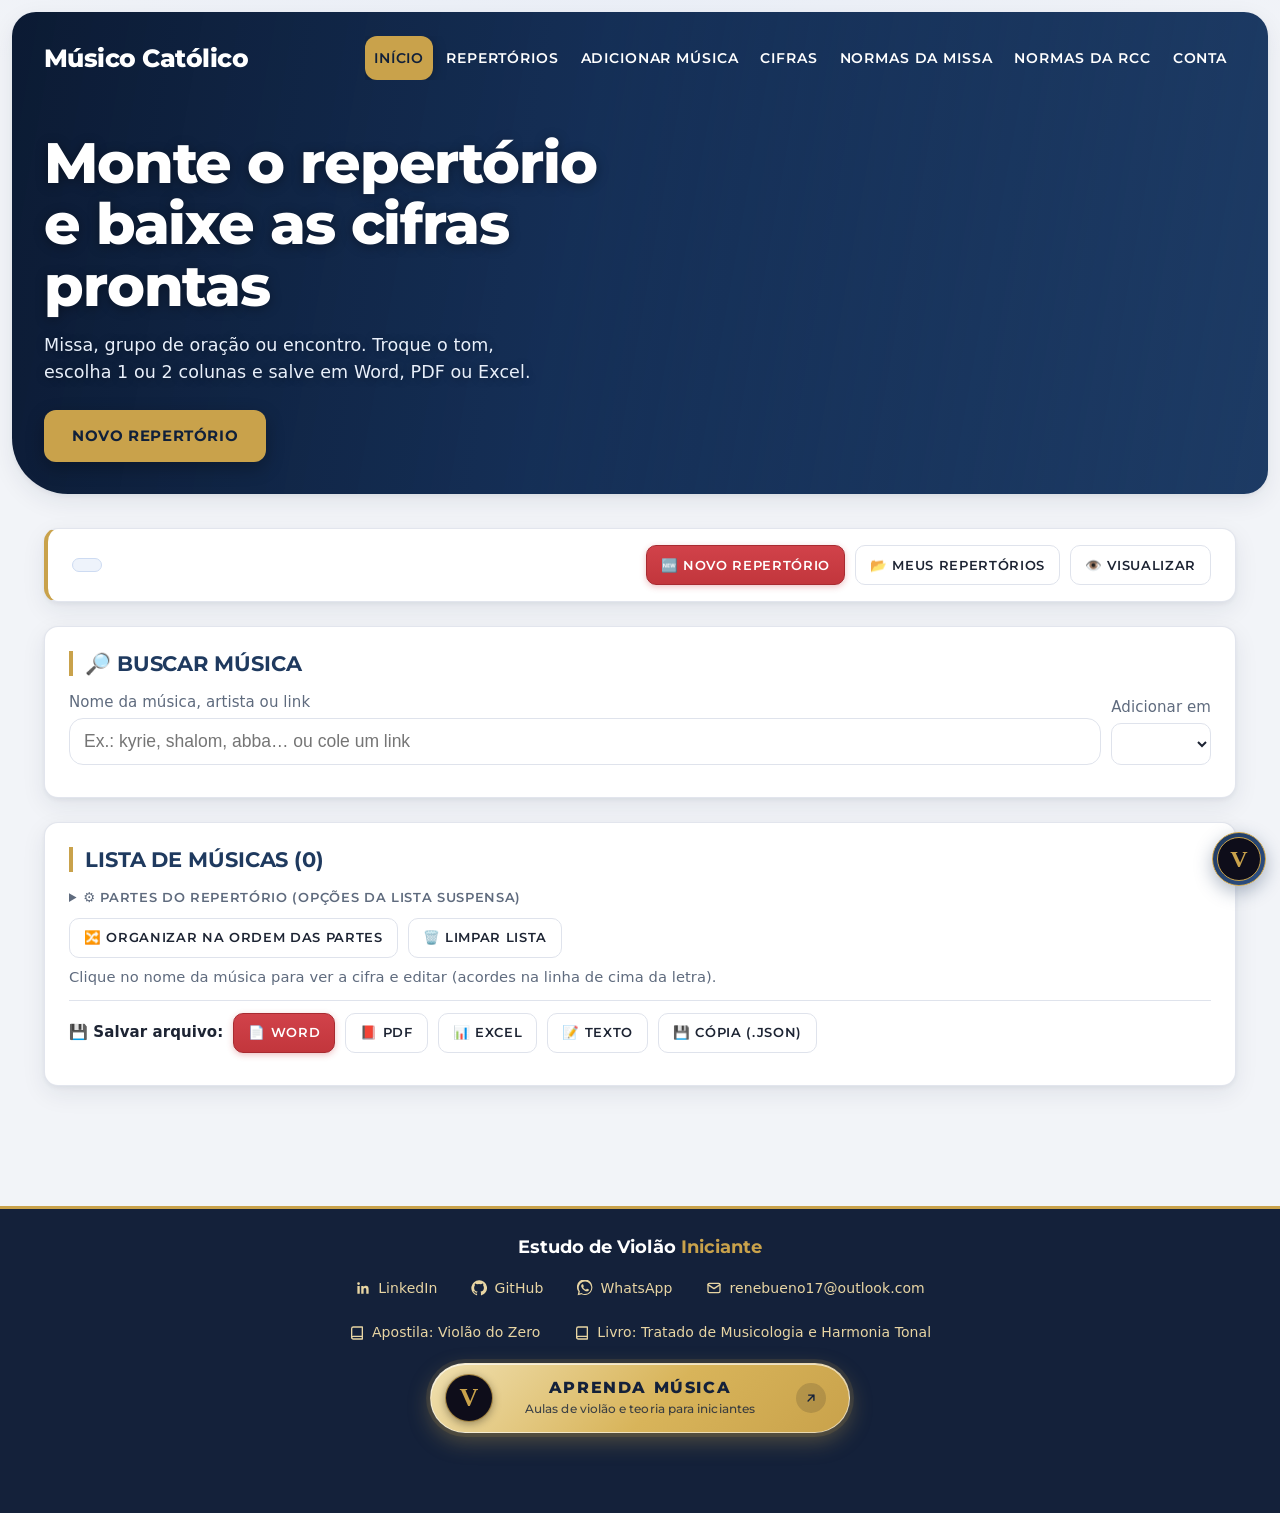
==== commit 1c8b189b: "Botão Visualizar e janela de prévia (index.html)" ====
--- a/docs/index.html
+++ b/docs/index.html
@@ -63,6 +63,7 @@
 </div>
 <button type="button" id="inicio-novo" class="primario">🆕 Novo repertório</button>
 <button type="button" data-ir="repertorios">📂 Meus repertórios</button>
+<button type="button" class="abrir-visualizar">👁️ Visualizar</button>
 </div>
 </section>
 
@@ -148,8 +149,11 @@
 <section class="cartao repertorio">
 <h2>📁 Repertório</h2>
 <div class="linha">
-<label class="campo cresce">Nome do repertório
+<label class="campo campo-nome">Nome do repertório
 <input id="nome-repertorio" type="text">
+</label>
+<label class="campo">Data
+<input id="data-repertorio" type="date" aria-label="Data do repertório">
 </label>
 <label class="campo">Tipo
 <select id="tipo-repertorio">
@@ -166,14 +170,14 @@
 <button id="btn-abrir">📂 Abrir</button>
 <button id="btn-novo">🆕 Novo</button>
 <button id="btn-excluir" class="perigo">🗑️ Excluir</button>
-</div>
-<div class="linha">
-<button id="btn-exportar-json">💾 Salvar cópia (.json)</button>
-<label class="botao">📥 Abrir cópia (.json)<input id="arquivo-json" type="file" accept=".json,application/json" hidden></label>
+<button type="button" class="abrir-visualizar">👁️ Visualizar</button>
+</div>
+<div class="linha">
+<button id="btn-exportar-json" title="Baixa um arquivo .json com este repertório, para guardar como backup ou levar para outro aparelho">💾 Baixar backup</button>
+<label class="botao" title="Escolha um arquivo de backup (.json) baixado antes para trazer o repertório de volta">📥 Restaurar backup<input id="arquivo-json" type="file" accept=".json,application/json" hidden></label>
 <span id="status-salvo" class="dica"></span>
 </div>
-<p class="dica">Tudo é salvo automaticamente <b>neste navegador</b> (e na nuvem, se você entrou na conta). Use <b>Salvar cópia</b> para fazer backup
-ou levar o repertório para outro aparelho (o arquivo também abre no app do computador).</p>
+<p class="dica">Tudo é salvo automaticamente <b>neste navegador</b> (e na nuvem, se você entrou na conta). <b>Baixar backup</b> gera um arquivo (.json) com este repertório, para guardar ou levar a outro aparelho; <b>Restaurar backup</b> traz esse arquivo de volta. É opcional.</p>
 <p class="dica"><b>Tipo:</b> Missa usa as partes da celebração; Grupo de Oração usa as etapas (animação, condução, adoração…); Encontro tem partes livres para uma lista maior de músicas. Trocar o tipo não apaga as músicas.</p>
 </section>
 </div>
@@ -510,11 +514,31 @@
 <label class="campo">Nome (opcional)
 <input id="novo-nome" type="text" maxlength="80" placeholder="Ex.: Missa de domingo, Retiro de jovens">
 </label>
+<label class="campo">Data (usada se o nome ficar vazio)
+<input id="novo-data" type="date">
+</label>
 <div class="linha dlg-botoes">
 <button type="submit" value="cancelar" formnovalidate>Cancelar</button>
 <button type="submit" value="criar" class="primario">Criar</button>
 </div>
 </form>
+</dialog>
+
+<!-- Visualizar o repertório inteiro antes de baixar -->
+<dialog id="dlg-visualizar">
+<div class="dlg-topo"><b>👁️ Visualizar repertório</b><span class="dica"></span><button type="button" id="viz-fechar" class="icone" aria-label="Fechar">✕</button></div>
+<div class="viz-corpo">
+<label class="viz-auto"><input type="checkbox" id="viz-auto" checked> Organizar automaticamente (melhor número de colunas e tamanho da letra para cada música)</label>
+<p class="dica">Desligado, vale o "Layout padrão" da seção Baixar. As colunas que você escolher numa música sempre valem.</p>
+<p id="viz-resumo" class="dica"></p>
+<div id="viz-acoes" class="linha" hidden>
+<button type="button" data-viz="docx">📄 Baixar Word</button>
+<button type="button" data-viz="pdf">📕 Baixar PDF</button>
+<button type="button" data-viz="txt">📝 Baixar Texto</button>
+</div>
+<div id="viz-tabela"></div>
+<div id="viz-paginas" class="previa"></div>
+</div>
 </dialog>
 
 <!-- Ver e editar a cifra de uma música (o app desenha os editores aqui dentro) -->
@@ -538,6 +562,7 @@
 <script src="js/classificar.js"></script>
 <script src="js/transpor.js"></script>
 <script src="js/exportar.js"></script>
+<script src="js/organizar.js"></script>
 <script src="js/nuvem.js"></script>
 <script src="js/palco.js"></script>
 <script src="js/app.js"></script>
--- a/docs/css/nav.css
+++ b/docs/css/nav.css
@@ -280,3 +280,8 @@
 .subabas{display:flex;gap:.5rem;flex-wrap:wrap;margin-bottom:1rem}
 .subabas button{font:600 .8rem Montserrat,sans-serif;text-transform:uppercase;letter-spacing:.04em;padding:.5rem .9rem;border:1px solid #c9d2de;border-radius:999px;background:#fff;color:#1f3a5f;cursor:pointer}
 .subabas button.ativa{background:#1f3a5f;color:#fff;border-color:#1f3a5f}
+
+/* Repertório: nome mais curto e campo de data no mesmo padrão dos demais campos */
+.campo-nome{flex:0 1 300px}
+input[type=date]{border:1px solid var(--borda);border-radius:10px;padding:9px 11px;min-height:42px;font:inherit;color:var(--texto);background:#fff;cursor:pointer;color-scheme:light;transition:border-color .15s,box-shadow .15s}
+input[type=date]:focus{outline:0;border-color:var(--marinho-2);box-shadow:0 0 0 3px rgba(45,80,134,.18)}
